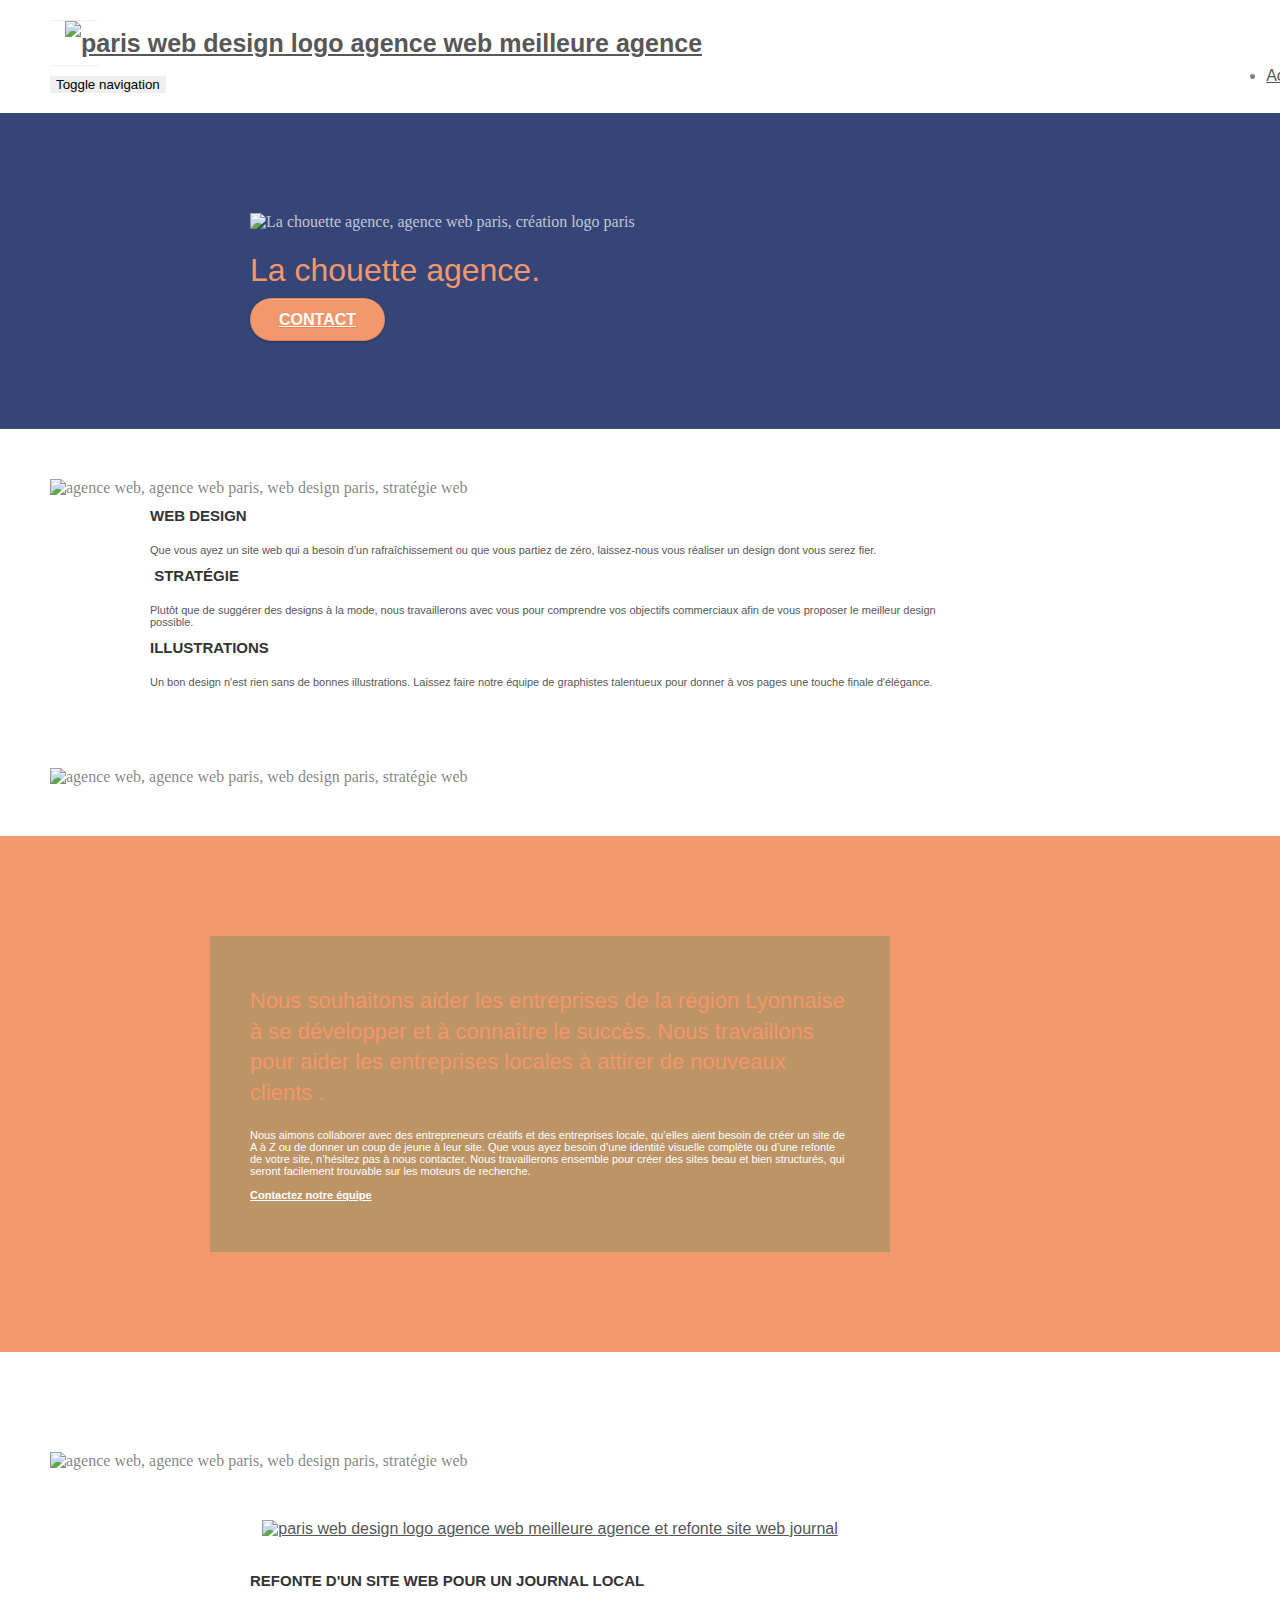
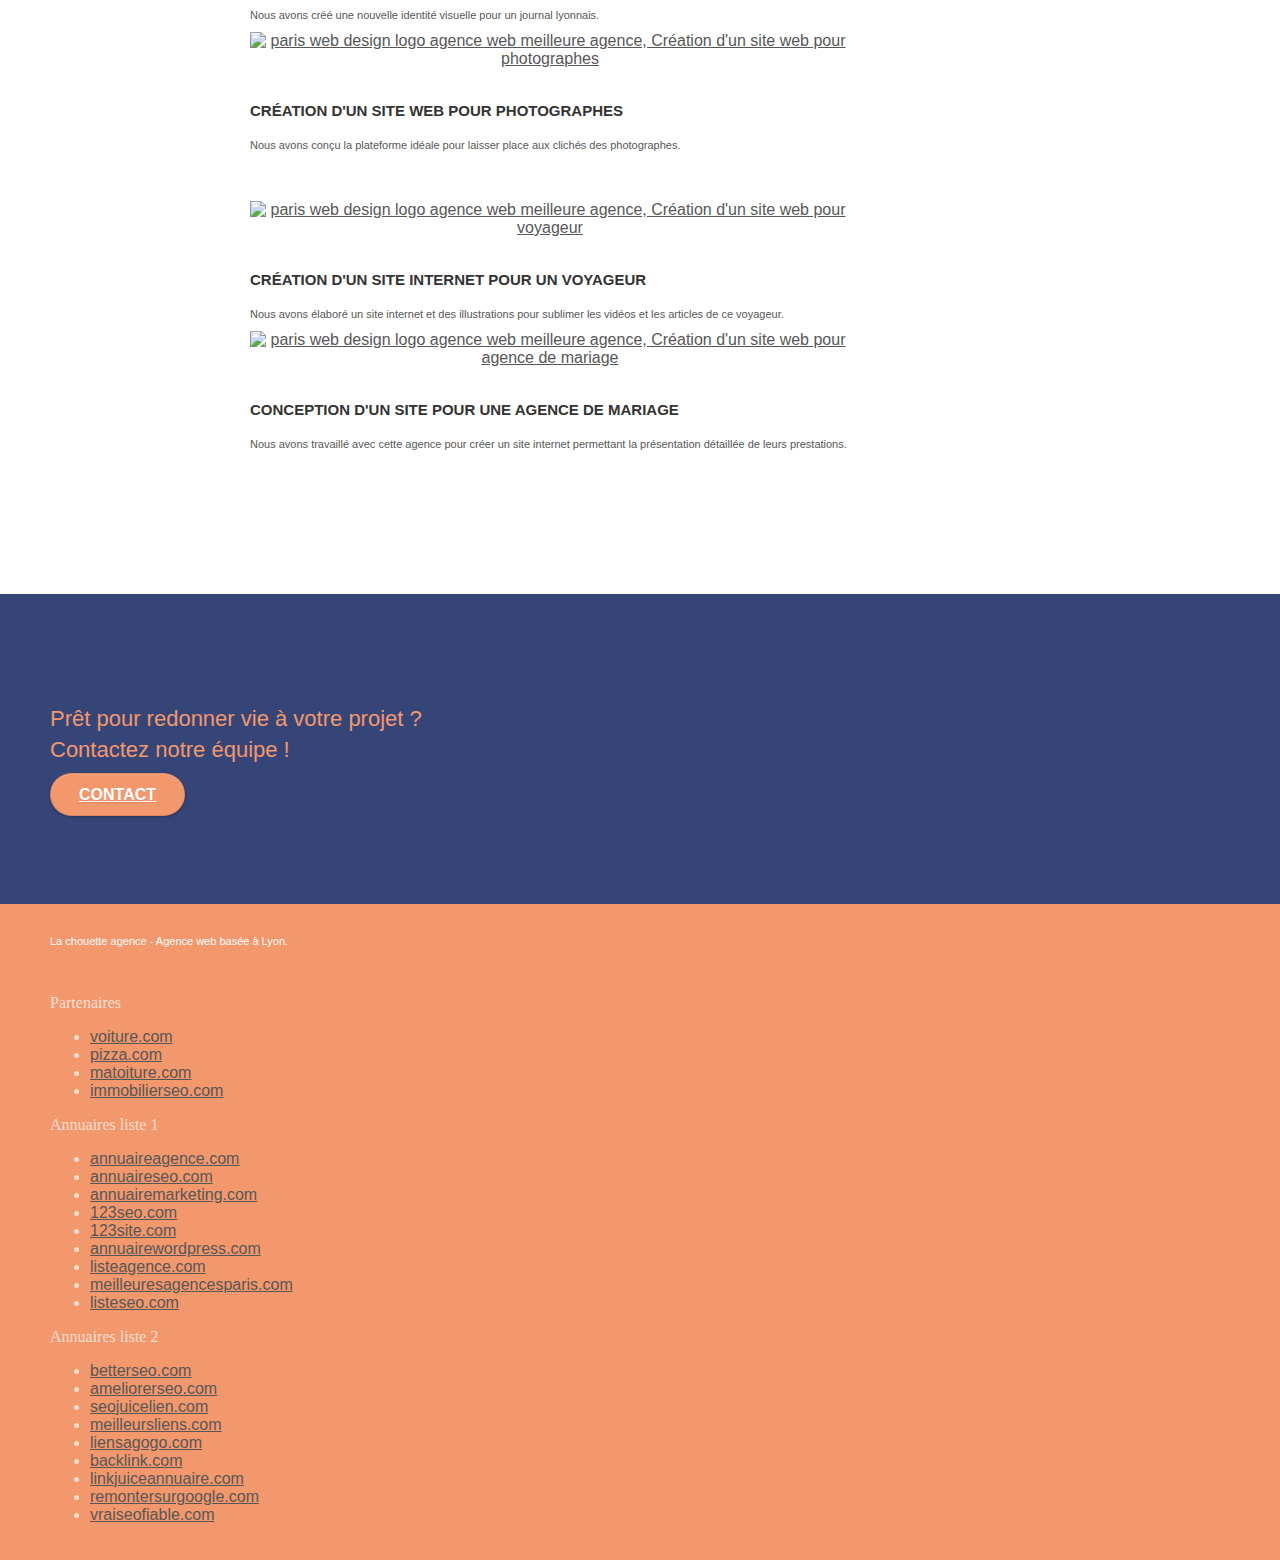
==== index.html @ f1c5db40 "Add files via upload" ====
<!doctype html>
<html lang="Default">
<head>
    <meta charset="utf-8">
    <meta name="keywords" content="seo, google, site web, site internet, agence design paris, agence design, agence design,agence design,agence design,agence design,agence design,agence design,agence design,agence design">
    <meta name="description" content="">
    <meta name="viewport" content="width=device-width, initial-scale=1.0, viewport-fit=cover">
    <link rel="shortcut icon" type="image/png" href="favicon.jpg">
    
	<link rel="stylesheet" type="text/css" href="./css/bootstrap.css">
	<link rel="stylesheet" type="text/css" href="style.css">
	<link rel="stylesheet" type="text/css" href="./css/font-awesome.css">
	<link rel="stylesheet" type="text/css" href="./css/et-line.css">
	
    
	<script src="./js/jquery-2.1.0.js"></script>
	<script src="./js/bootstrap.js"></script>
	<script src="./js/blocs.js"></script>
	<script src="./js/jquery.touchSwipe.js" defer></script>
	<script src="./js/gmaps.js"></script>

    <title>.</title>

    
<!-- Analytics -->
 
<!-- Analytics END -->
    
</head>
<body>
<!-- Principal conteneur -->
<div class="page-container">
    
<!-- bloc-0 -->
<div class="bloc bgc-white l-bloc " id="bloc-0">
	<div class="container bloc-sm">

		<nav class="navbar row">
			<div class="navbar-header">
				<div class="keywords" style="color:#cccccc;font-size:1px;">Agence web à paris, stratégie web, web design, illustrations, design de site web, site web, web, internet, site internet, site</div>
				<a class="navbar-brand" href="index.html"><img src="img/la-chouette-agence.png" alt="paris web design logo agence web meilleure agence" height="40" /></a>
				<div class="keywords" style="color:#cccccc;font-size:1px;">Agence web à paris, stratégie web, web design, illustrations, design de site web, site web, web, internet, site internet, site</div>
				<button id="nav-toggle" type="button" class="ui-navbar-toggle navbar-toggle" data-toggle="collapse" data-target=".navbar-1">
					<span class="sr-only">Toggle navigation</span><span class="icon-bar"></span><span class="icon-bar"></span><span class="icon-bar"></span>
				</button>
			</div>
			<div class="collapse navbar-collapse navbar-1 special-dropdown-nav">
				<ul class="site-navigation nav navbar-nav">
					<li>
						<a href="index.html">Accueil</a>
					</li>
					<li>
					</li>
					<li>
						<a href="page2.html">page2 &gt;</a>
					</li>
				</ul>
			</div>
		</nav>
	</div>
</div>
<!-- bloc-0 END -->

<!-- bloc-1-presentation -->
<div class="bloc bgc-dark-slate-blue bg-banniere d-bloc bg-t-edge bloc-bg-texture texture-paper b-parallax" id="bloc-1-hero">
	<div class="container bloc-lg">
		<div class="row tight-width-whitespace">
			<div class="col-sm-12">
				<img src="img/logo.png" class="center-block image-resize-mode" width="100" alt="La chouette agence, agence web paris, création logo paris" />
				<h1 class="text-center hero-bloc-text tc-white ">
					La chouette agence.
				</h1>
				<div class="text-center">
					<a href="page2.html" class="btn btn-lg btn-clean btn-rd cta-hero btn-atomic-tangerine" id="cta-hero">Contact</a>
				</div>
			</div>
		</div>
	</div>
</div>
<!-- bloc-1-presentation END -->

<!-- bloc-2-services -->
<div class="bloc bgc-white l-bloc" id="bloc-2-services">
	<div class="container bloc-md">
		<div class="row">
			<div class="col-sm-12 text-center">
				<img alt="agence web, agence web paris, web design paris, stratégie web" src="img/title.png" />
			</div>
		</div>
		<div class="row voffset-lg med-width-whitespace">
			<div class="col-sm-4">
				<div class="text-center">
					<span class="et-icon-browser sm-shadow icon-dark-slate-blue icons icon-lg"></span>
				</div>
				<h3 class="mg-md text-center">
					Web design
				</h3>
				<p class="text-center ">
					Que vous ayez un site web qui a besoin d&rsquo;un rafraîchissement ou que vous partiez de zéro, laissez-nous vous réaliser un design dont vous serez fier.
				</p>
			</div>
			<div class="col-sm-4">
				<div class="text-center">
					<span class="et-icon-presentation sm-shadow icon-dark-slate-blue icons icon-lg"></span>
				</div>
				<h3 class="mg-md text-center">
					&nbsp;Stratégie
				</h3>
				<p class="text-center ">
					Plutôt que de suggérer des designs à la mode, nous travaillerons avec vous pour comprendre vos objectifs commerciaux afin de vous proposer le meilleur design possible.<br>
				</p>
			</div>
			<div class="col-sm-4">
				<div class="text-center">
					<span class="et-icon-edit sm-shadow icon-dark-slate-blue icons icon-lg"></span>
				</div>
				<h3 class="mg-md text-center">
					Illustrations
				</h3>
				<p class="text-center ">
					Un bon design n'est rien sans de bonnes illustrations. Laissez faire notre équipe de graphistes talentueux pour donner à vos pages une touche finale d'élégance.
				</p>
			</div>
		</div>
		<div class="row voffset-lg voffset">
			<div class="col-xs-12 col-md-8 col-md-offset-2 text-center">
				<img alt="agence web, agence web paris, web design paris, stratégie web" src="img/citation.png" />

			</div>
		</div>
	</div>
</div>
<!-- bloc-2-services END -->

<!-- bloc-3-what-i-do -->
<div class="bloc tc-white bgc-atomic-tangerine bg-presentation d-bloc bloc-bg-texture texture-paper b-parallax" id="bloc-3-what-i-do">
	<div class="container bloc-lg">
		<div class="row tight-width-whitespace black-background">
			<div class="col-sm-12">
				<h2 class="mg-md text-center tc-white">
					Nous souhaitons aider les entreprises de la région Lyonnaise à se développer et à connaître le succès. Nous travaillons pour aider les entreprises locales à attirer de nouveaux clients .<br>
				</h2>
				<p class="text-center white">
					Nous aimons collaborer avec des entrepreneurs créatifs et des entreprises locale, qu’elles aient besoin de créer un site de A à Z ou de donner un coup de jeune à leur site. Que vous ayez besoin d’une identité visuelle complète ou d’une refonte de votre site, n’hésitez pas à nous contacter. Nous travaillerons ensemble pour créer des sites beau et bien structurés, qui seront facilement trouvable sur les moteurs de recherche. <br><br><a class="ltc-white bold-link" href="page2.html">Contactez notre équipe</a><br>
				</p>
			</div>
		</div>
	</div>
</div>
<!-- bloc-3-what-i-do END -->

<!-- bloc-4-portfolio -->
<div class="bloc bgc-white bg-lines-h2-bg bg-repeat l-bloc" id="bloc-4-portfolio">
	<div class="container bloc-lg">
		<div class="row">
			<div class="col-sm-12 text-center">
				<img alt="agence web, agence web paris, web design paris, stratégie web" src="img/title2.png" />
			</div>
		</div>
		<div class="row tight-width-whitespace portfolio-row">
			<div class="col-sm-6">
				<a href="#" data-lightbox="img/1.jpg" data-gallery-id="gallery-1" data-caption="Refonte d'un site web pour un journal local" data-frame="snapshot-lb"><img src="img/1.jpg" alt="paris web design logo agence web meilleure agence et refonte site web journal" class="img-responsive portfolio-thumb" /></a>
				<h3 class="mg-md text-center">
					Refonte d'un site web pour un journal local
				</h3>
				<p class="text-center">
					Nous avons créé une nouvelle identité visuelle pour un journal lyonnais.
				</p>
			</div>
			<div class="col-sm-6">
				<a href="#" data-lightbox="img/2.jpg" data-gallery-id="gallery-1" data-caption="Création d'un site web pour photographes" data-frame="snapshot-lb"><img src="img/2.jpg" class="img-responsive portfolio-thumb" alt="paris web design logo agence web meilleure agence, Création d'un site web pour photographes" /></a>
				<h3 class="mg-md text-center">
					Création d'un site web pour photographes
				</h3>
				<p class="text-center">
					Nous avons conçu la plateforme idéale pour laisser place aux clichés des photographes.
				</p>
			</div>
		</div>
		<div class="row tight-width-whitespace portfolio-row">
			<div class="col-sm-6">
				<a href="#" data-lightbox="img/3.bmp" data-gallery-id="gallery-1" data-caption="Création d'un site internet pour un voyageur" data-frame="snapshot-lb"><img src="img/3.bmp" class="img-responsive portfolio-thumb" alt="paris web design logo agence web meilleure agence, Création d'un site web pour voyageur"/></a>
				<h3 class="mg-md text-center">
					Création d'un site internet pour un voyageur
				</h3>
				<p class="text-center">
					Nous avons élaboré un site internet et des illustrations pour sublimer les vidéos et les articles de ce voyageur.
				</p>
			</div>
			<div class="col-sm-6">
				<a href="#" data-lightbox="img/4.bmp" data-gallery-id="gallery-1" data-caption="Conception d'un site pour une agence de mariage" data-frame="snapshot-lb"><img src="img/4.bmp" class="img-responsive portfolio-thumb" alt="paris web design logo agence web meilleure agence, Création d'un site web pour agence de mariage" /></a>
				<h3 class="mg-md text-center">
					Conception d'un site pour une agence de mariage
				</h3>
				<p class="text-center">
					Nous avons travaillé avec cette agence pour créer un site internet permettant la présentation détaillée de leurs prestations.
				</p>
			</div>
		</div>
	</div>
</div>
<!-- bloc-4-portfolio END -->

<!-- bloc-5-cta -->
<div class="bloc bgc-dark-slate-blue bg-banniere d-bloc bloc-bg-texture texture-paper" id="bloc-5-cta">
	<div class="container bloc-lg">
		<div class="row">
			<h2 class="mg-md text-center tc-white">
				Prêt pour redonner vie à votre projet ?<br>Contactez notre équipe !
			</h2>
			<div class="col-sm-12 text-center">
				<a href="page2.html" class="btn btn-atomic-tangerine btn-clean btn-rd btn-lg cta-hero">Contact</a>
			</div>
		</div>
	</div>
</div>
<!-- bloc-5-cta END -->

<!-- Footer - bloc-8 -->
<div class="bloc bgc-atomic-tangerine d-bloc" id="bloc-8">
	<div class="container bloc-sm">
		<div class="row">
			<div class="col-sm-12">
				<p class="text-center white">
					La chouette agence - Agence web basée à Lyon.<br>
				</p>
				<div class="row row-no-gutters social">
					<div class="col-sm-3">
						<div class="text-center">
							<a class="social" href="index.html"><span class="fa fa-twitter icon-md"></span></a>
						</div>
					</div>
					<div class="col-sm-3">
						<div class="text-center">
							<a class="social" href="index.html"><span class="fa fa-facebook icon-md"></span></a>
						</div>
					</div>
					<div class="col-sm-3">
						<div class="text-center">
							<a class="social" href="index.html"><span class="fa fa-dribbble icon-md"></span></a>
						</div>
					</div>
					<div class="col-sm-3">
						<div class="text-center">
							<a class="social" href="index.html"><span class="fa fa-instagram icon-md"></span></a>
						</div>
					</div>
					<div class="keywords" style="color:#F3976C;">Agence web à paris, stratégie web, web design, illustrations, design de site web, site web, web, internet, site internet, site</div>
				</div>
				<div class="row">
					<div class="col-sm-4">
						Partenaires
							<ul>
								<li><a href="voiture.com">voiture.com</a></li>
								<li><a href="pizza.com">pizza.com</a></li>
								<li><a href="matoiture.com">matoiture.com</a></li>
								<li><a href="immobilierseo.com">immobilierseo.com</a></li>
							</ul>		
					</div>
					<div class="col-sm-4">
						Annuaires liste 1
						<ul>
							<li><a href="annuaireagence.com">annuaireagence.com</a></li>
							<li><a href="annuaireseo.com">annuaireseo.com</a></li>
							<li><a href="annuairemarketing.com">annuairemarketing.com</a></li>
							<li><a href="123seoture.com">123seo.com</a></li>
							<li><a href="123site.com">123site.com</a></li>
							<li><a href="annuairewordpress.com">annuairewordpress.com</a></li>
							<li><a href="listeagence.com">listeagence.com</a></li>
							<li><a href="meilleuresagencesparis.com">meilleuresagencesparis.com</a></li>
							<li><a href="listeseo.com">listeseo.com</a></li>
						</ul>
					</div>
					<div class="col-sm-4">
						Annuaires liste 2
						<ul>
							<li><a href="betterseo.com">betterseo.com</a></li>
							<li><a href="ameliorerseo.com">ameliorerseo.com</a></li>
							<li><a href="seojuicelien.com">seojuicelien.com</a></li>
							<li><a href="meilleursliens.com">meilleursliens.com</a></li>
							<li><a href="liensagogo.com">liensagogo.com</a></li>
							<li><a href="backlink.com">backlink.com</a></li>
							<li><a href="linkjuiceannuaire.com">linkjuiceannuaire.com</a></li>
							<li><a href="remontersurgoogle.com">remontersurgoogle.com</a></li>
							<li><a href="vraiseofiable.com">vraiseofiable.com</a></li>
						</ul>
					</div>
				</div>
			</div>
		</div>
	</div>
</div>
<!-- Footer - bloc-8 END -->

</div>
<!-- Principal conteneur END -->
    

</body>
</html>
---- style.css ----
body {
    margin: 0;
    padding: 0;
    background: #FFF;
    overflow-x: hidden;
    -webkit-font-smoothing: antialiased;
    -moz-osx-font-smoothing: grayscale;
}

a,
button {
    transition: all .3s ease-in-out;
    outline: none!important;
}

a:hover {
    text-decoration: none;
    cursor: pointer;
}

#page-loading-blocs-notifaction {
    position: fixed;
    top: 0;
    bottom: 0;
    width: 100%;
    z-index: 100000;
    background: #FFFFFF url("img/pageload-spinner.gif") no-repeat center center;
}

.bloc {
    width: 100%;
    clear: both;
    background: 50% 50% no-repeat;
    padding: 0 50px;
    -webkit-background-size: cover;
    -moz-background-size: cover;
    -o-background-size: cover;
    background-size: cover;
    position: relative;
}

.bloc .container {
    padding-left: 0;
    padding-right: 0;
}

.bloc-lg {
    padding: 100px 50px;
}

.bloc-md {
    padding: 50px;
}

.bloc-sm {
    padding: 20px 50px;
}

.bg-center,
.bg-l-edge,
.bg-r-edge,
.bg-t-edge,
.bg-b-edge,
.bg-tl-edge,
.bg-bl-edge,
.bg-tr-edge,
.bg-br-edge,
.bg-repeat {
    -webkit-background-size: auto!important;
    -moz-background-size: auto!important;
    -o-background-size: auto!important;
    background-size: auto!important;
}

.bg-repeat {
    background: repeat;
}

.bg-t-edge {
    background: top no-repeat;
}

.bloc-bg-texture::before {
    content: "";
    background-size: 2px 2px;
    position: absolute;
    top: 0;
    bottom: 0;
    left: 0;
    right: 0;
}

.texture-paper::before {
    background: url("img/texture-paper.png");
    background-size: 280px 280px;
}

.b-parallax {
    background-attachment: fixed;
}

.d-bloc {
    color: rgba(255, 255, 255, .7);
}

.d-bloc button:hover {
    color: rgba(255, 255, 255, .9);
}

.d-bloc .icon-round,
.d-bloc .icon-square,
.d-bloc .icon-rounded,
.d-bloc .icon-semi-rounded-a,
.d-bloc .icon-semi-rounded-b {
    border-color: rgba(255, 255, 255, .9);
}

.d-bloc .divider-h span {
    border-color: rgba(255, 255, 255, .2);
}

.d-bloc .a-btn,
.d-bloc .navbar a,
.d-bloc .navbar-brand,
.d-bloc a .icon-sm,
.d-bloc a .icon-md,
.d-bloc a .icon-lg,
.d-bloc a .icon-xl,
.d-bloc h1 a,
.d-bloc h2 a,
.d-bloc h3 a,
.d-bloc h4 a,
.d-bloc h5 a,
.d-bloc h6 a,
.d-bloc p a {
    color: rgba(255, 255, 255, .6);
}

.d-bloc .a-btn:hover,
.d-bloc .navbar a:hover,
.d-bloc .navbar-brand:hover,
.d-bloc a:hover .icon-sm,
.d-bloc a:hover .icon-md,
.d-bloc a:hover .icon-lg,
.d-bloc a:hover .icon-xl,
.d-bloc h1 a:hover,
.d-bloc h2 a:hover,
.d-bloc h3 a:hover,
.d-bloc h4 a:hover,
.d-bloc h5 a:hover,
.d-bloc h6 a:hover,
.d-bloc p a:hover {
    color: rgba(255, 255, 255, 1);
}

.d-bloc .navbar-toggle .icon-bar {
    background: rgba(255, 255, 255, 1);
}

.d-bloc .btn-wire,
.d-bloc .btn-wire:hover {
    color: rgba(255, 255, 255, 1);
    border-color: rgba(255, 255, 255, 1);
}

.d-bloc .panel {
    color: rgba(0, 0, 0, .5);
}

.d-bloc .panel button:hover {
    color: rgba(0, 0, 0, .7);
}

.d-bloc .panel icon {
    border-color: rgba(0, 0, 0, .7);
}

.d-bloc .panel .divider-h span {
    border-color: rgba(0, 0, 0, .1);
}

.d-bloc .panel .a-btn {
    color: rgba(0, 0, 0, .6);
}

.d-bloc .panel .a-btn:hover {
    color: rgba(0, 0, 0, 1);
}

.d-bloc .panel .btn-wire,
.d-bloc .panel .btn-wire:hover {
    color: rgba(0, 0, 0, .7);
    border-color: rgba(0, 0, 0, .3);
}

.d-bloc .panel,
.l-bloc {
    color: rgba(0, 0, 0, .5);
}

.d-bloc .panel button:hover,
.l-bloc button:hover {
    color: rgba(0, 0, 0, .7);
}

.l-bloc .icon-round,
.l-bloc .icon-square,
.l-bloc .icon-rounded,
.l-bloc .icon-semi-rounded-a,
.l-bloc .icon-semi-rounded-b {
    border-color: rgba(0, 0, 0, .7);
}

.d-bloc .panel .divider-h span,
.l-bloc .divider-h span {
    border-color: rgba(0, 0, 0, .1);
}

.d-bloc .panel .a-btn,
.l-bloc .a-btn,
.l-bloc .navbar a,
.l-bloc .navbar-brand,
.l-bloc a .icon-sm,
.l-bloc a .icon-md,
.l-bloc a .icon-lg,
.l-bloc a .icon-xl,
.l-bloc h1 a,
.l-bloc h2 a,
.l-bloc h3 a,
.l-bloc h4 a,
.l-bloc h5 a,
.l-bloc h6 a,
.l-bloc p a {
    color: rgba(0, 0, 0, .6);
}

.d-bloc .panel .a-btn:hover,
.l-bloc .a-btn:hover,
.l-bloc .navbar a:hover,
.l-bloc .navbar-brand:hover,
.l-bloc a:hover .icon-sm,
.l-bloc a:hover .icon-md,
.l-bloc a:hover .icon-lg,
.l-bloc a:hover .icon-xl,
.l-bloc h1 a:hover,
.l-bloc h2 a:hover,
.l-bloc h3 a:hover,
.l-bloc h4 a:hover,
.l-bloc h5 a:hover,
.l-bloc h6 a:hover,
.l-bloc p a:hover {
    color: rgba(0, 0, 0, 1);
}

.l-bloc .navbar-toggle .icon-bar {
    color: rgba(0, 0, 0, .6);
}

.d-bloc .panel .btn-wire,
.d-bloc .panel .btn-wire:hover,
.l-bloc .btn-wire,
.l-bloc .btn-wire:hover {
    color: rgba(0, 0, 0, .7);
    border-color: rgba(0, 0, 0, .3);
}

.voffset {
    margin-top: 30px;
}

.voffset-lg {
    margin-top: 80px;
}

.row-no-gutters {
    margin-right: 0;
    margin-left: 0;
}

.row.row-no-gutters > [class^="col-"],
.row.row-no-gutters > [class*=" col-"] {
    padding-right: 0;
    padding-left: 0;
}

#bloc-1-hero h1 {
    font-size: 32px;
}

.navbar {
    margin-bottom: 0;
    z-index: 1;
}

.navbar-brand {
    height: auto;
    padding: 3px 15px;
    font-size: 25px;
    font-weight: normal;
    font-weight: 600;
    line-height: 44px;
}

.navbar-brand img {
    max-height: 200px;
    margin: 0 5px 0 0;
    display: inline;
}

.navbar-brand img[src$=svg] {
    min-width: 100px;
}

.nav-center .navbar-brand img {
    margin: 0;
}

.navbar .nav {
    padding-top: 2px;
    margin-right: -16px;
    float: right;
    z-index: 1;
}

.nav > li {
    float: left;
    margin-top: 4px;
    font-size: 16px;
}

.navbar-nav .open .dropdown-menu > li > a {
    text-align: inherit;
}

.nav > li a:hover,
.nav > li a:focus {
    background: transparent;
}

.navbar-toggle {
    margin: 10px 10px 0 0;
    border: 0px;
}

.navbar-toggle:hover {
    background: transparent!important;
}

.navbar-toggle .icon-bar {
    background-color: rgba(0, 0, 0, .5);
    width: 26px;
}

.nav-invert .navbar .nav {
    float: left;
}

.nav-invert .navbar-header,
.nav-invert .navbar-brand {
    float: right;
    position: relative;
    z-index: 2;
}

@media (min-width: 768px) {
    .site-navigation {
        position: absolute;
        top: 50%;
        right: 20px;
        transform: translate(0, -50%);
        -webkit-transform: translateY(-50%);
    }
    .nav > li .dropdown-menu a,
    .nav > li .dropdown-menu a:hover {
        color: #484848;
    }
    .nav-invert .site-navigation {
        left: 0;
        right: 0;
    }
    .nav-center {
        text-align: center;
    }
    .nav-center .navbar-header {
        width: 100%;
    }
    .nav-center .navbar-header,
    .nav-center .navbar-brand,
    .nav-center .nav > li {
        float: none;
        display: inline-block;
    }
    .nav-center .site-navigation {
        position: relative;
        width: 100%;
        right: 0;
        margin-right: 0px;
        margin-top: 20px;
    }
    .nav-center.mini-nav .navbar-toggle {
        float: none;
        margin: 10px auto 0;
    }
}

.nav > li > .dropdown a {
    background: none!important;
    display: block;
    padding: 14px 15px;
}

nav .caret {
    margin: 0 5px;
}

.dropdown-menu .dropdown-menu {
    top: -8px;
    left: 100%;
}

.dropdown-menu .dropmenu-flow-right {
    top: 100%;
    left: 0;
    margin-left: -1px;
    border-top-left-radius: 0;
    border-top-right-radius: 0;
}

.dropdown-menu .dropdown span {
    border: 4px solid black;
    border-top-color: transparent;
    border-right-color: transparent;
    border-bottom-color: transparent;
    margin: 6px -5px 0 0!important;
    float: right;
}

.mg-md {
    margin-top: 10px;
    margin-bottom: 20px;
}

.mg-lg {
    margin-top: 10px;
    margin-bottom: 40px;
}

.btn {
    margin: 0 5px 5px 0;
}

.btn.pull-right {
    margin: 0 0 5px 5px;
}

.btn-d,
.btn-d:hover,
.btn-d:focus {
    color: #FFF;
    background: rgba(0, 0, 0, .3);
}

button {
    outline: none!important;
}

.btn-rd {
    border-radius: 40px;
}

.btn-clean {
    border: 1px solid rgba(0, 0, 0, .08);
    border-bottom-color: rgba(0, 0, 0, .1);
    text-shadow: 0 1px 0 rgba(0, 0, 1, .1);
    box-shadow: 0 1px 3px rgba(0, 0, 1, .25), inset 0 1px 0 0 rgba(255, 255, 255, .15);
}

.icon-md {
    font-size: 30px!important;
}

.icon-lg {
    font-size: 60px!important;
}

.sm-shadow {
    text-shadow: 0 1px 2px rgba(0, 0, 0, .3);
}

.panel-sq,
.panel-sq .panel-heading,
.panel-sq .panel-footer {
    border-radius: 0;
}

.panel-rd {
    border-radius: 30px;
}

.panel-rd .panel-heading {
    border-radius: 29px 29px 0 0;
}

.panel-rd .panel-footer {
    border-radius: 0 0 29px 29px;
}

.form-control {
    border-color: rgba(0, 0, 0, .1);
    box-shadow: none;
}

.scrollToTop {
    width: 40px;
    height: 40px;
    position: fixed;
    bottom: 20px;
    right: 20px;
    opacity: 0;
    z-index: 500;
    transition: all .3s ease-in-out;
}

.scrollToTop span {
    margin-top: 6px;
}

.showScrollTop {
    font-size: 14px;
    opacity: 1;
}

a[data-lightbox] {
    position: relative;
    display: block;
    text-align: center;
}

a[data-lightbox]:hover::before {
    content: "+";
    font-family: "HelveticaNeue-Light", "Helvetica Neue Light", "Helvetica Neue", Helvetica, Arial;
    font-size: 32px;
    width: 50px;
    height: 50px;
    margin-left: -25px;
    border-radius: 50%;
    background: rgba(0, 0, 0, .6);
    color: #FFF;
    font-weight: 100;
    z-index: 1;
    position: absolute;
    top: 50%;
    transform: translateY(-50%);
    -webkit-transform: translateY(-50%);
}

a[data-lightbox]:hover img {
    opacity: 0.6;
    -webkit-animation-fill-mode: none;
    animation-fill-mode: none;
}

#lightbox-modal {
    display: flex;
    align-items: center;
}

#lightbox-modal .modal-dialog {
    width: 90%;
    max-width: 900px;
    margin: 0 auto 0;
}

#lightbox-modal .modal-dialog img {
    max-height: 90vh;
    margin: 0 auto;
}

.lightbox-caption {
    padding: 20px;
    color: #FFF;
    background: rgba(0, 0, 0, .5);
    position: absolute;
    left: 15px;
    right: 15px;
    bottom: 5px;
}

.close-lightbox {
    color: #FFF;
    font-size: 30px;
    position: absolute;
    top: 20px;
    right: 20px;
    z-index: 20;
    background: rgba(0, 0, 0, .5);
    border: none;
    line-height: 30px;
    padding: 0 9px 5px;
    opacity: 0.3;
}

.close-lightbox:hover,
.next-lightbox:hover,
.prev-lightbox:hover {
    opacity: 1.0;
    color: #FFF;
}

.next-lightbox,
.prev-lightbox {
    font-size: 20px;
    color: rgba(255, 255, 255, .9);
    background: rgba(0, 0, 0, .5);
    transition: all .2s ease-in-out;
    position: absolute;
    top: 45%;
    z-index: 1;
    opacity: 0.4;
}

.next-lightbox {
    padding: 6px 8px 1px 13px;
    right: 25px;
}

.prev-lightbox {
    padding: 6px 13px 1px 10px;
    left: 25px;
}

.snapshot-lb .modal-body {
    padding-bottom: 45px;
}

.snapshot-lb .lightbox-caption {
    padding: 0;
    color: rgba(0, 0, 0, .5);
    background: none;
}

h1,
h2,
h3,
h4,
h5,
h6,
p,
label,
.btn,
a {
    font-family: "helvetica";
    font-weight: 400;
    color: #575757!important;
}

.container {
    max-width: 1000px;
}

.hero-bloc-text {
    font-size: 38px;
}

.hero-bloc-text-sub {
    font-size: 36px;
}

.statement-bloc-text {
    line-height: 26px;
    font-style: italic;
    font-size: 20px;
    text-align: center;
    font-weight: lighter;
    max-width: 520px;
    margin: auto auto auto auto;
}

p {
    font-size: 11px;
}

.tight-width-whitespace {
    max-width: 600px;
    margin: auto auto auto auto;
}

.h1 {
    font-size: 20px;
    font-family: "Open Sans";
}

.cta-hero {
    margin-top: 22px;
    color: #FFFFFF!important;
    text-transform: uppercase;
    padding: 12px 28px 12px 28px;
    font-size: 16px;
    font-weight: 700;
}

.social {
    max-width: 400px;
    margin: auto auto auto auto;
}

h2 {
    font-size: 22px;
    line-height: 1.4em;
}

h3 {
    font-size: 15px;
    text-transform: uppercase;
    font-weight: 700;
    color: #333333!important;
}

.med-width-whitespace {
    max-width: 800px;
    margin: auto auto auto auto;
    box-shadow: 0px 0px 0px #000000;
}

h1 {
    color: #333333!important;
}

h4 {
    color: #333333!important;
}

.icons {
    margin-bottom: 14px;
    margin-top: 24px;
}

.white {
    color: #FFFFFF!important;
}

.portfolio-thumb {
    margin-bottom: 24px;
}

.portfolio-row {
    margin-bottom: 44px;
    margin-top: 50px;
}

.avatar {
    box-shadow: 0px 4px 9px rgba(0, 0, 0, 0.3);
}

.black-background {
    background-color: rgba(165, 147, 99, 0.7);
    padding: 40px 40px 40px 40px;
}

.bold-link {
    font-weight: 900;
    text-decoration: underline!important;
}

.bgc-white {
    background-color: #FFFFFF;
}

.bgc-dark-slate-blue {
    background-color: #364577;
}

.bgc-atomic-tangerine {
    background-color: #F3976C;
}

.tc-white {
    color: #F3976C!important;
}

.btn-atomic-tangerine {
    background: #F3976C;
    color: #FFFFFF!important;
}

.btn-atomic-tangerine:hover {
    background: #c27956!important;
    color: #FFFFFF!important;
}

.ltc-white {
    color: #FFFFFF!important;
}

.ltc-white:hover {
    color: #cccccc!important;
}

.ltc-atomic-tangerine {
    color: #F3976C!important;
}

.ltc-atomic-tangerine:hover {
    color: #c27956!important;
}

.icon-dark-slate-blue {
    color: #364577!important;
    border-color: #364577!important;
}

.bg-dots-bg {
    background-image: url("img/dots-bg.png");
}

.bg-lines-h2-bg {
    background-image: url("img/lines-h2-bg.png");
}

.bg-banniere {
    background-image: url("img/la-chouette-agence-banniere.jpg");
}

.bg-presentation {
    background-image: url("img/image-de-presentation.bmp");
}

@media (max-width: 1024px) {
    .bloc {
        padding-left: 20px;
        padding-right: 20px;
    }
    .bloc.full-width-bloc,
    .bloc-tile-2.full-width-bloc .container,
    .bloc-tile-3.full-width-bloc .container,
    .bloc-tile-4.full-width-bloc .container {
        padding-left: 0;
        padding-right: 0;
    }
}

@media (max-width: 992px) and (min-width: 768px) {
    .navbar .nav {
        max-width: 80%
    }
    .nav-center.navbar .nav {
        max-width: 100%
    }
}

@media only screen and (min-device-width: 768px) and (max-device-width: 1024px) and (orientation: landscape) {
    .b-parallax {
        background-attachment: scroll;
    }
}

@media only screen and (min-device-width: 1024px) and (max-device-width: 1366px) and (-webkit-min-device-pixel-ratio: 1.5) {
    .b-parallax {
        background-attachment: scroll;
    }
}

@media (max-width: 991px) {
    .container {
        width: 100%;
    }
    .b-parallax {
        background-attachment: scroll;
    }
    .page-container,
    #hero-bloc {
        overflow-x: hidden;
        position: relative;
    }
    .bloc {
        padding-left: constant(safe-area-inset-left);
        padding-right: constant(safe-area-inset-right);
    }
    .bloc-group,
    .bloc-group .bloc {
        display: block;
        width: 100%;
    }
    .bloc-fill-screen .fill-bloc-top-edge,
    .bloc-fill-screen .fill-bloc-bottom-edge {
        padding: 0 20px;
        padding-left: constant(safe-area-inset-left);
        padding-right: constant(safe-area-inset-right);
    }
}

@media (max-width: 767px) {
    .page-container {
        overflow-x: hidden;
        position: relative;
    }
    h1,
    h2,
    h3,
    h4,
    h5,
    h6,
    p,
    #disqus_thread {
        padding-left: 10px!important;
        padding-right: 10px!important;
    }
    .b-parallax {
        background-attachment: scroll;
    }
    .navbar .nav {
        padding-top: 0;
        border-top: 1px solid rgba(0, 0, 0, .2);
        float: none!important;
    }
    .navbar.row {
        margin-left: 0;
        margin-right: 0;
    }
    .site-navigation {
        position: inherit;
        transform: none;
        -webkit-transform: none;
        -ms-transform: none;
    }
    .nav > li {
        margin-top: 0;
        border-bottom: 1px solid rgba(0, 0, 0, .1);
        background: rgba(0, 0, 0, .05);
        text-align: left;
        padding-left: 15px;
        width: 100%;
    }
    .nav > li:hover {
        background: rgba(0, 0, 0, .08);
    }
    .dropdown .dropdown a .caret {
        float: none;
        margin: 5px 0 0 10px!important;
        border: 4px solid black;
        border-bottom-color: transparent;
        border-right-color: transparent;
        border-left-color: transparent;
    }
    #hero-bloc .navbar .nav {
        background: rgba(0, 0, 0, .8);
    }
    #hero-bloc .navbar .nav a {
        color: rgba(255, 255, 255, .6);
    }
    .hero {
        padding: 50px 0;
    }
    .hero-nav {
        left: -1px;
        right: -1px;
    }
    .navbar-collapse {
        padding: 0;
        overflow-x: hidden;
        -webkit-box-shadow: none;
        box-shadow: none;
    }
    .navbar-brand img {
        max-height: 40px;
        width: auto;
    }
    .nav-invert .navbar-header {
        float: none;
        width: 100%;
    }
    .nav-invert .navbar-toggle {
        float: left;
        margin-left: 10px;
    }
    .bloc {
        padding-left: 0;
        padding-right: 0;
    }
    .bloc-xxl,
    .bloc-xl,
    .bloc-lg {
        padding: 40px 0;
    }
    .bloc-sm,
    .bloc-md {
        padding-left: 0;
        padding-right: 0;
    }
    .bloc-tile-2 .container,
    .bloc-tile-3 .container,
    .bloc-tile-4 .container,
    .bloc-fill-screen .fill-bloc-top-edge,
    .bloc-fill-screen .fill-bloc-bottom-edge {
        padding-left: 0;
        padding-right: 0;
    }
    .a-block {
        padding: 0 10px;
    }
    .btn-dwn {
        display: none;
    }
    .voffset {
        margin-top: 5px;
    }
    .voffset-md {
        margin-top: 20px;
    }
    .voffset-lg {
        margin-top: 30px;
    }
    form {
        padding: 5px;
    }
    .close-lightbox {
        display: inline-block;
    }
    .blocsapp-device-iphone5 {
        background-size: 216px 425px;
        padding-top: 60px;
        width: 216px;
        height: 425px;
    }
    .blocsapp-device-iphone5 img {
        width: 180px;
        height: 320px;
    }
}

@media (max-width: 400px) {
    .bloc {
        padding-left: 0;
        padding-right: 0;
    }
}

@media (max-width: 767px) {
    .bloc-mob-center-text {
        text-align: center;
    }
}
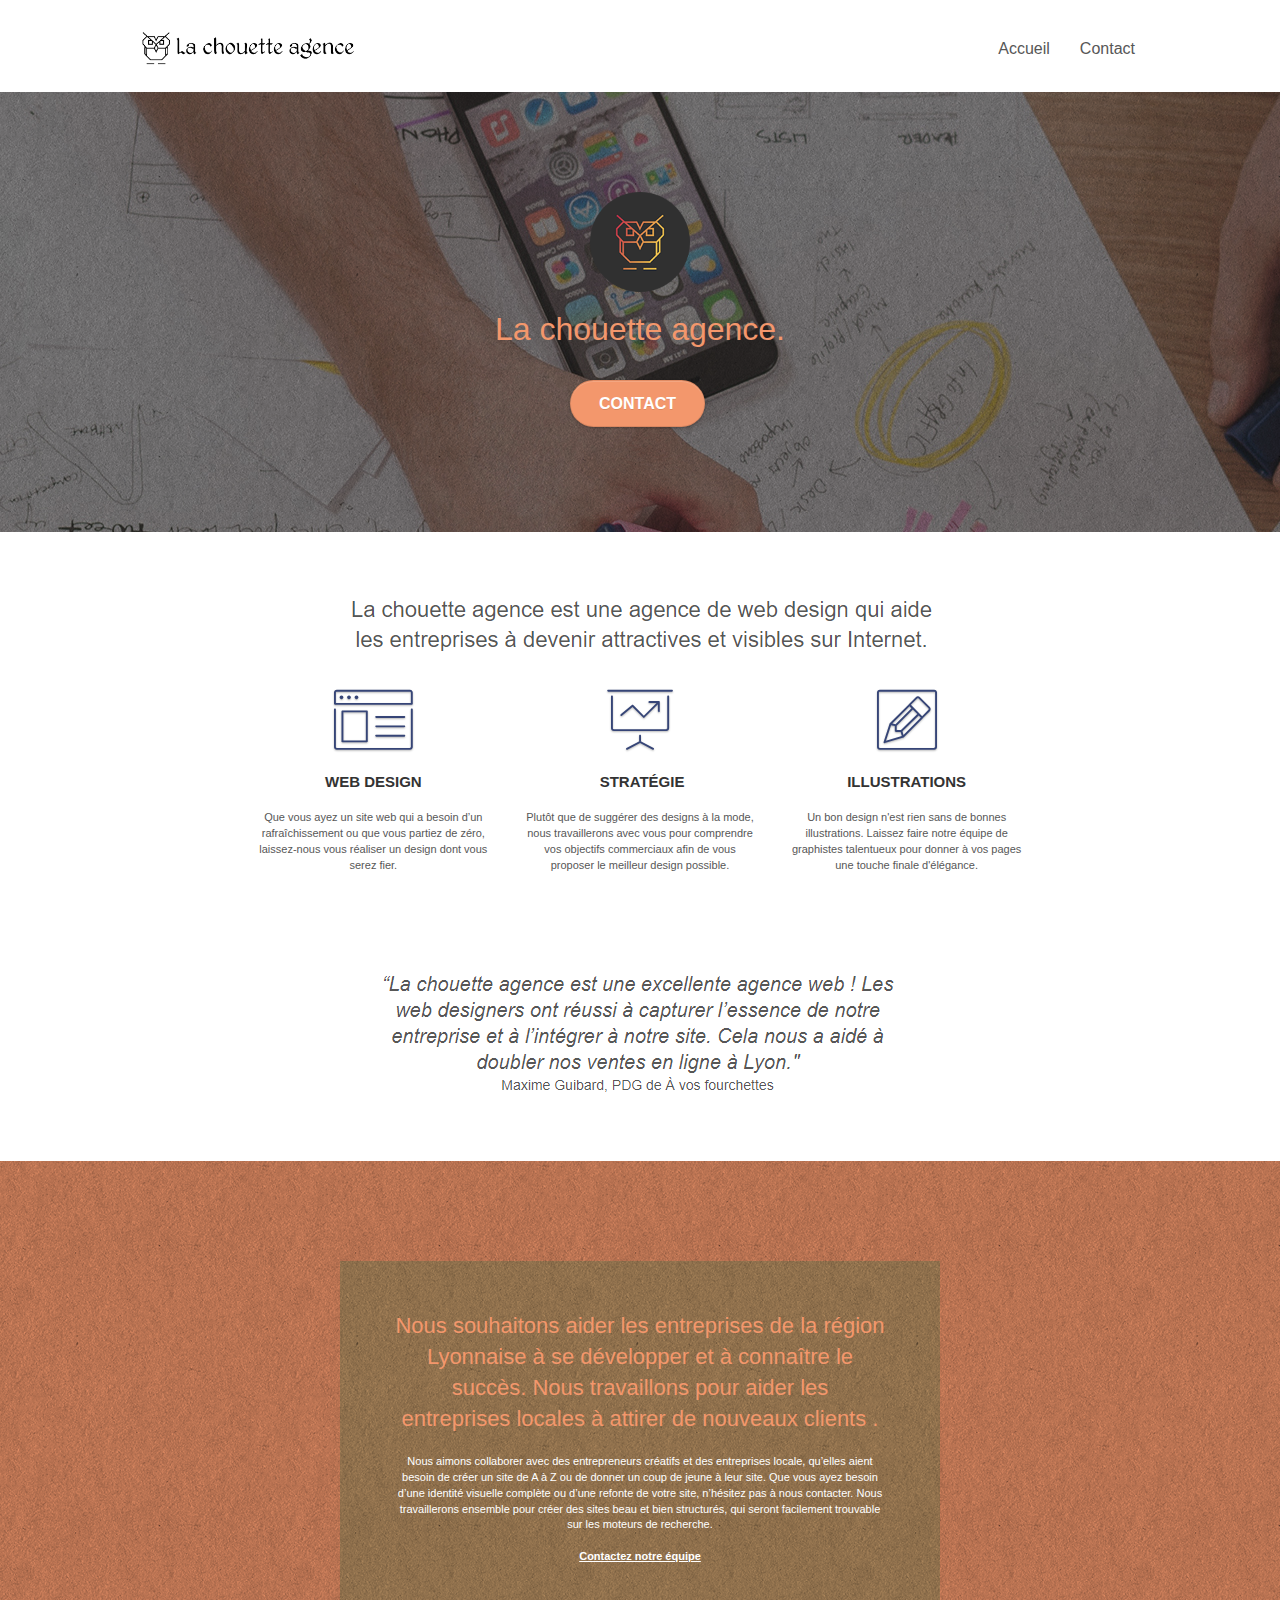
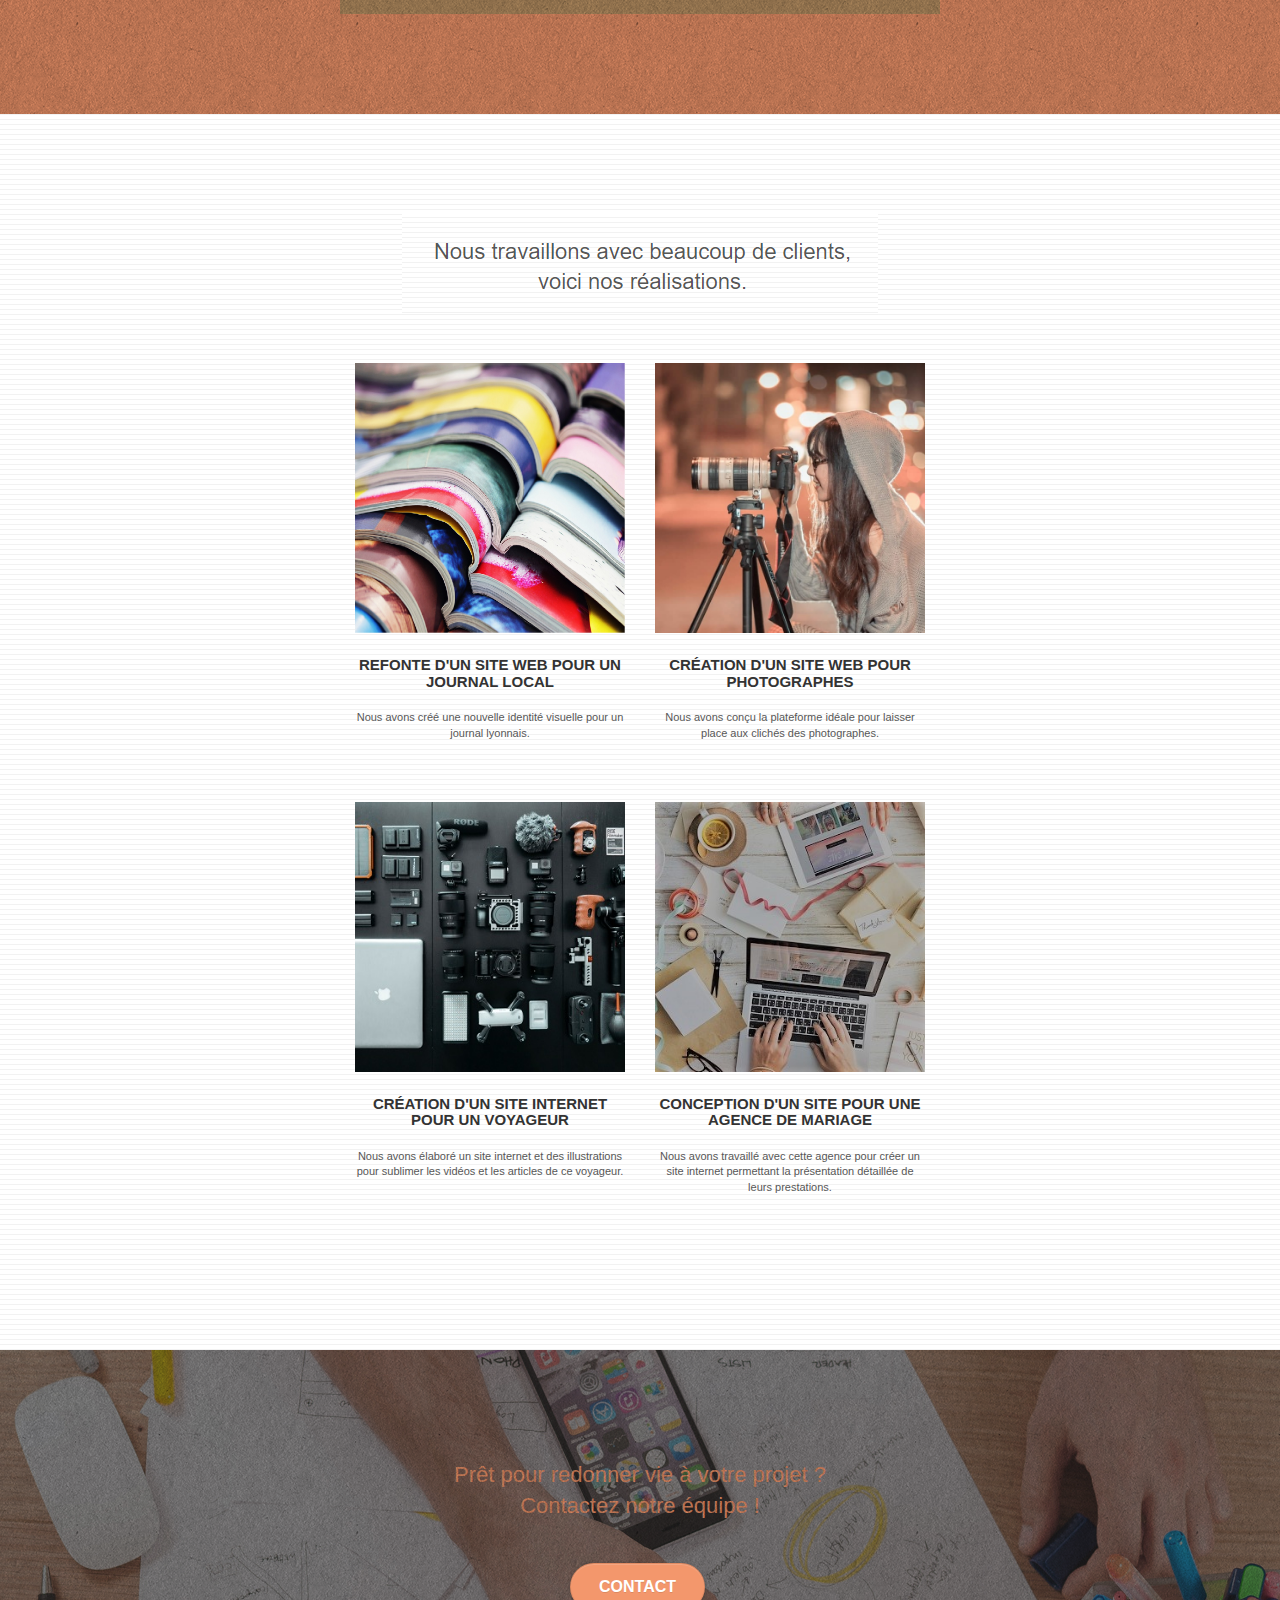
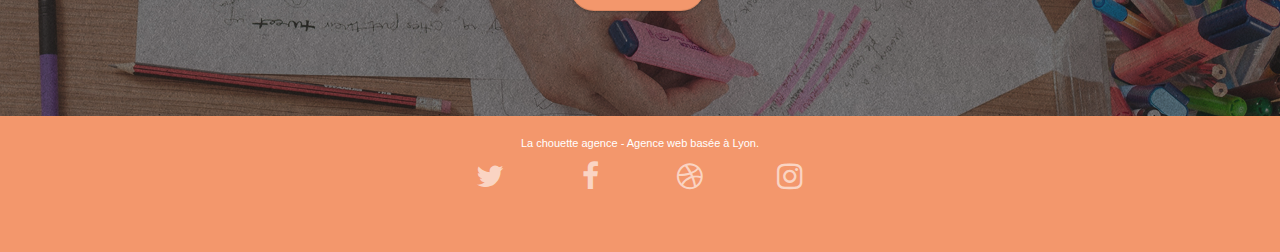
==== commit 80067ee8: "Update index.html" ====
--- a/index.html
+++ b/index.html
@@ -1,5 +1,5 @@
 <!doctype html>
-<html lang="Default">
+<html lang="fr">
 <head>
     <meta charset="utf-8">
     <meta name="keywords" content="seo, google, site web, site internet, agence design paris, agence design, agence design,agence design,agence design,agence design,agence design,agence design,agence design,agence design">
@@ -19,7 +19,7 @@
 	<script src="./js/jquery.touchSwipe.js" defer></script>
 	<script src="./js/gmaps.js"></script>
 
-    <title>.</title>
+    <title>La Chouette Agence</title>
 
     
 <!-- Analytics -->
@@ -37,9 +37,9 @@
 
 		<nav class="navbar row">
 			<div class="navbar-header">
-				<div class="keywords" style="color:#cccccc;font-size:1px;">Agence web à paris, stratégie web, web design, illustrations, design de site web, site web, web, internet, site internet, site</div>
+				<!-- <div class="keywords" style="color:#cccccc;font-size:16px;">Agence web à paris, stratégie web, web design, illustrations, design de site web, site web, web, internet, site internet, site</div> -->
 				<a class="navbar-brand" href="index.html"><img src="img/la-chouette-agence.png" alt="paris web design logo agence web meilleure agence" height="40" /></a>
-				<div class="keywords" style="color:#cccccc;font-size:1px;">Agence web à paris, stratégie web, web design, illustrations, design de site web, site web, web, internet, site internet, site</div>
+				<!-- <div class="keywords" style="color:#cccccc;font-size:16px;">Agence web à paris, stratégie web, web design, illustrations, design de site web, site web, web, internet, site internet, site</div> -->
 				<button id="nav-toggle" type="button" class="ui-navbar-toggle navbar-toggle" data-toggle="collapse" data-target=".navbar-1">
 					<span class="sr-only">Toggle navigation</span><span class="icon-bar"></span><span class="icon-bar"></span><span class="icon-bar"></span>
 				</button>
@@ -52,7 +52,7 @@
 					<li>
 					</li>
 					<li>
-						<a href="page2.html">page2 &gt;</a>
+						<a href="page2.html">Contact</a>
 					</li>
 				</ul>
 			</div>
@@ -227,27 +227,27 @@
 				<div class="row row-no-gutters social">
 					<div class="col-sm-3">
 						<div class="text-center">
-							<a class="social" href="index.html"><span class="fa fa-twitter icon-md"></span></a>
+							<a class="social" href="#"><span class="fa fa-twitter icon-md"></span></a>
 						</div>
 					</div>
 					<div class="col-sm-3">
 						<div class="text-center">
-							<a class="social" href="index.html"><span class="fa fa-facebook icon-md"></span></a>
+							<a class="social" href="#"><span class="fa fa-facebook icon-md"></span></a>
 						</div>
 					</div>
 					<div class="col-sm-3">
 						<div class="text-center">
-							<a class="social" href="index.html"><span class="fa fa-dribbble icon-md"></span></a>
+							<a class="social" href="#"><span class="fa fa-dribbble icon-md"></span></a>
 						</div>
 					</div>
 					<div class="col-sm-3">
 						<div class="text-center">
-							<a class="social" href="index.html"><span class="fa fa-instagram icon-md"></span></a>
+							<a class="social" href="#"><span class="fa fa-instagram icon-md"></span></a>
 						</div>
 					</div>
 					<div class="keywords" style="color:#F3976C;">Agence web à paris, stratégie web, web design, illustrations, design de site web, site web, web, internet, site internet, site</div>
 				</div>
-				<div class="row">
+				<!-- <div class="row">
 					<div class="col-sm-4">
 						Partenaires
 							<ul>
@@ -285,7 +285,7 @@
 							<li><a href="vraiseofiable.com">vraiseofiable.com</a></li>
 						</ul>
 					</div>
-				</div>
+				</div> -->
 			</div>
 		</div>
 	</div>
--- a/css/et-line.css
+++ b/css/et-line.css
@@ -0,0 +1,519 @@
+@font-face {
+    font-family: et-line;
+    src: url(../fonts/et-line.eot);
+    src: url(../fonts/et-line.eot?#iefix) format('embedded-opentype'), url(../fonts/et-line.woff) format('woff'), url(../fonts/et-line.ttf) format('truetype'), url(../fonts/et-line.svg#et-line) format('svg');
+    font-weight: 400;
+    font-style: normal
+}
+
+.et-icon-adjustments,
+.et-icon-alarmclock,
+.et-icon-anchor,
+.et-icon-aperture,
+.et-icon-attachment,
+.et-icon-bargraph,
+.et-icon-basket,
+.et-icon-beaker,
+.et-icon-bike,
+.et-icon-book-open,
+.et-icon-briefcase,
+.et-icon-browser,
+.et-icon-calendar,
+.et-icon-camera,
+.et-icon-caution,
+.et-icon-chat,
+.et-icon-circle-compass,
+.et-icon-clipboard,
+.et-icon-clock,
+.et-icon-cloud,
+.et-icon-compass,
+.et-icon-desktop,
+.et-icon-dial,
+.et-icon-document,
+.et-icon-documents,
+.et-icon-download,
+.et-icon-dribbble,
+.et-icon-edit,
+.et-icon-envelope,
+.et-icon-expand,
+.et-icon-facebook,
+.et-icon-flag,
+.et-icon-focus,
+.et-icon-gears,
+.et-icon-genius,
+.et-icon-gift,
+.et-icon-global,
+.et-icon-globe,
+.et-icon-googleplus,
+.et-icon-grid,
+.et-icon-happy,
+.et-icon-hazardous,
+.et-icon-heart,
+.et-icon-hotairballoon,
+.et-icon-hourglass,
+.et-icon-key,
+.et-icon-laptop,
+.et-icon-layers,
+.et-icon-lifesaver,
+.et-icon-lightbulb,
+.et-icon-linegraph,
+.et-icon-linkedin,
+.et-icon-lock,
+.et-icon-magnifying-glass,
+.et-icon-map,
+.et-icon-map-pin,
+.et-icon-megaphone,
+.et-icon-mic,
+.et-icon-mobile,
+.et-icon-newspaper,
+.et-icon-notebook,
+.et-icon-paintbrush,
+.et-icon-paperclip,
+.et-icon-pencil,
+.et-icon-phone,
+.et-icon-picture,
+.et-icon-pictures,
+.et-icon-piechart,
+.et-icon-presentation,
+.et-icon-pricetags,
+.et-icon-printer,
+.et-icon-profile-female,
+.et-icon-profile-male,
+.et-icon-puzzle,
+.et-icon-quote,
+.et-icon-recycle,
+.et-icon-refresh,
+.et-icon-ribbon,
+.et-icon-rss,
+.et-icon-sad,
+.et-icon-scissors,
+.et-icon-scope,
+.et-icon-search,
+.et-icon-shield,
+.et-icon-speedometer,
+.et-icon-strategy,
+.et-icon-streetsign,
+.et-icon-tablet,
+.et-icon-target,
+.et-icon-telescope,
+.et-icon-toolbox,
+.et-icon-tools,
+.et-icon-tools-2,
+.et-icon-trophy,
+.et-icon-tumblr,
+.et-icon-twitter,
+.et-icon-upload,
+.et-icon-video,
+.et-icon-wallet,
+.et-icon-wine {
+    font-family: et-line;
+    speak: none;
+    font-style: normal;
+    font-weight: 400;
+    font-variant: normal;
+    text-transform: none;
+    line-height: 1;
+    -webkit-font-smoothing: antialiased;
+    -moz-osx-font-smoothing: grayscale;
+    display: inline-block
+}
+
+.et-icon-mobile:before {
+    content: "\e000"
+}
+
+.et-icon-laptop:before {
+    content: "\e001"
+}
+
+.et-icon-desktop:before {
+    content: "\e002"
+}
+
+.et-icon-tablet:before {
+    content: "\e003"
+}
+
+.et-icon-phone:before {
+    content: "\e004"
+}
+
+.et-icon-document:before {
+    content: "\e005"
+}
+
+.et-icon-documents:before {
+    content: "\e006"
+}
+
+.et-icon-search:before {
+    content: "\e007"
+}
+
+.et-icon-clipboard:before {
+    content: "\e008"
+}
+
+.et-icon-newspaper:before {
+    content: "\e009"
+}
+
+.et-icon-notebook:before {
+    content: "\e00a"
+}
+
+.et-icon-book-open:before {
+    content: "\e00b"
+}
+
+.et-icon-browser:before {
+    content: "\e00c"
+}
+
+.et-icon-calendar:before {
+    content: "\e00d"
+}
+
+.et-icon-presentation:before {
+    content: "\e00e"
+}
+
+.et-icon-picture:before {
+    content: "\e00f"
+}
+
+.et-icon-pictures:before {
+    content: "\e010"
+}
+
+.et-icon-video:before {
+    content: "\e011"
+}
+
+.et-icon-camera:before {
+    content: "\e012"
+}
+
+.et-icon-printer:before {
+    content: "\e013"
+}
+
+.et-icon-toolbox:before {
+    content: "\e014"
+}
+
+.et-icon-briefcase:before {
+    content: "\e015"
+}
+
+.et-icon-wallet:before {
+    content: "\e016"
+}
+
+.et-icon-gift:before {
+    content: "\e017"
+}
+
+.et-icon-bargraph:before {
+    content: "\e018"
+}
+
+.et-icon-grid:before {
+    content: "\e019"
+}
+
+.et-icon-expand:before {
+    content: "\e01a"
+}
+
+.et-icon-focus:before {
+    content: "\e01b"
+}
+
+.et-icon-edit:before {
+    content: "\e01c"
+}
+
+.et-icon-adjustments:before {
+    content: "\e01d"
+}
+
+.et-icon-ribbon:before {
+    content: "\e01e"
+}
+
+.et-icon-hourglass:before {
+    content: "\e01f"
+}
+
+.et-icon-lock:before {
+    content: "\e020"
+}
+
+.et-icon-megaphone:before {
+    content: "\e021"
+}
+
+.et-icon-shield:before {
+    content: "\e022"
+}
+
+.et-icon-trophy:before {
+    content: "\e023"
+}
+
+.et-icon-flag:before {
+    content: "\e024"
+}
+
+.et-icon-map:before {
+    content: "\e025"
+}
+
+.et-icon-puzzle:before {
+    content: "\e026"
+}
+
+.et-icon-basket:before {
+    content: "\e027"
+}
+
+.et-icon-envelope:before {
+    content: "\e028"
+}
+
+.et-icon-streetsign:before {
+    content: "\e029"
+}
+
+.et-icon-telescope:before {
+    content: "\e02a"
+}
+
+.et-icon-gears:before {
+    content: "\e02b"
+}
+
+.et-icon-key:before {
+    content: "\e02c"
+}
+
+.et-icon-paperclip:before {
+    content: "\e02d"
+}
+
+.et-icon-attachment:before {
+    content: "\e02e"
+}
+
+.et-icon-pricetags:before {
+    content: "\e02f"
+}
+
+.et-icon-lightbulb:before {
+    content: "\e030"
+}
+
+.et-icon-layers:before {
+    content: "\e031"
+}
+
+.et-icon-pencil:before {
+    content: "\e032"
+}
+
+.et-icon-tools:before {
+    content: "\e033"
+}
+
+.et-icon-tools-2:before {
+    content: "\e034"
+}
+
+.et-icon-scissors:before {
+    content: "\e035"
+}
+
+.et-icon-paintbrush:before {
+    content: "\e036"
+}
+
+.et-icon-magnifying-glass:before {
+    content: "\e037"
+}
+
+.et-icon-circle-compass:before {
+    content: "\e038"
+}
+
+.et-icon-linegraph:before {
+    content: "\e039"
+}
+
+.et-icon-mic:before {
+    content: "\e03a"
+}
+
+.et-icon-strategy:before {
+    content: "\e03b"
+}
+
+.et-icon-beaker:before {
+    content: "\e03c"
+}
+
+.et-icon-caution:before {
+    content: "\e03d"
+}
+
+.et-icon-recycle:before {
+    content: "\e03e"
+}
+
+.et-icon-anchor:before {
+    content: "\e03f"
+}
+
+.et-icon-profile-male:before {
+    content: "\e040"
+}
+
+.et-icon-profile-female:before {
+    content: "\e041"
+}
+
+.et-icon-bike:before {
+    content: "\e042"
+}
+
+.et-icon-wine:before {
+    content: "\e043"
+}
+
+.et-icon-hotairballoon:before {
+    content: "\e044"
+}
+
+.et-icon-globe:before {
+    content: "\e045"
+}
+
+.et-icon-genius:before {
+    content: "\e046"
+}
+
+.et-icon-map-pin:before {
+    content: "\e047"
+}
+
+.et-icon-dial:before {
+    content: "\e048"
+}
+
+.et-icon-chat:before {
+    content: "\e049"
+}
+
+.et-icon-heart:before {
+    content: "\e04a"
+}
+
+.et-icon-cloud:before {
+    content: "\e04b"
+}
+
+.et-icon-upload:before {
+    content: "\e04c"
+}
+
+.et-icon-download:before {
+    content: "\e04d"
+}
+
+.et-icon-target:before {
+    content: "\e04e"
+}
+
+.et-icon-hazardous:before {
+    content: "\e04f"
+}
+
+.et-icon-piechart:before {
+    content: "\e050"
+}
+
+.et-icon-speedometer:before {
+    content: "\e051"
+}
+
+.et-icon-global:before {
+    content: "\e052"
+}
+
+.et-icon-compass:before {
+    content: "\e053"
+}
+
+.et-icon-lifesaver:before {
+    content: "\e054"
+}
+
+.et-icon-clock:before {
+    content: "\e055"
+}
+
+.et-icon-aperture:before {
+    content: "\e056"
+}
+
+.et-icon-quote:before {
+    content: "\e057"
+}
+
+.et-icon-scope:before {
+    content: "\e058"
+}
+
+.et-icon-alarmclock:before {
+    content: "\e059"
+}
+
+.et-icon-refresh:before {
+    content: "\e05a"
+}
+
+.et-icon-happy:before {
+    content: "\e05b"
+}
+
+.et-icon-sad:before {
+    content: "\e05c"
+}
+
+.et-icon-facebook:before {
+    content: "\e05d"
+}
+
+.et-icon-twitter:before {
+    content: "\e05e"
+}
+
+.et-icon-googleplus:before {
+    content: "\e05f"
+}
+
+.et-icon-rss:before {
+    content: "\e060"
+}
+
+.et-icon-tumblr:before {
+    content: "\e061"
+}
+
+.et-icon-linkedin:before {
+    content: "\e062"
+}
+
+.et-icon-dribbble:before {
+    content: "\e063"
+}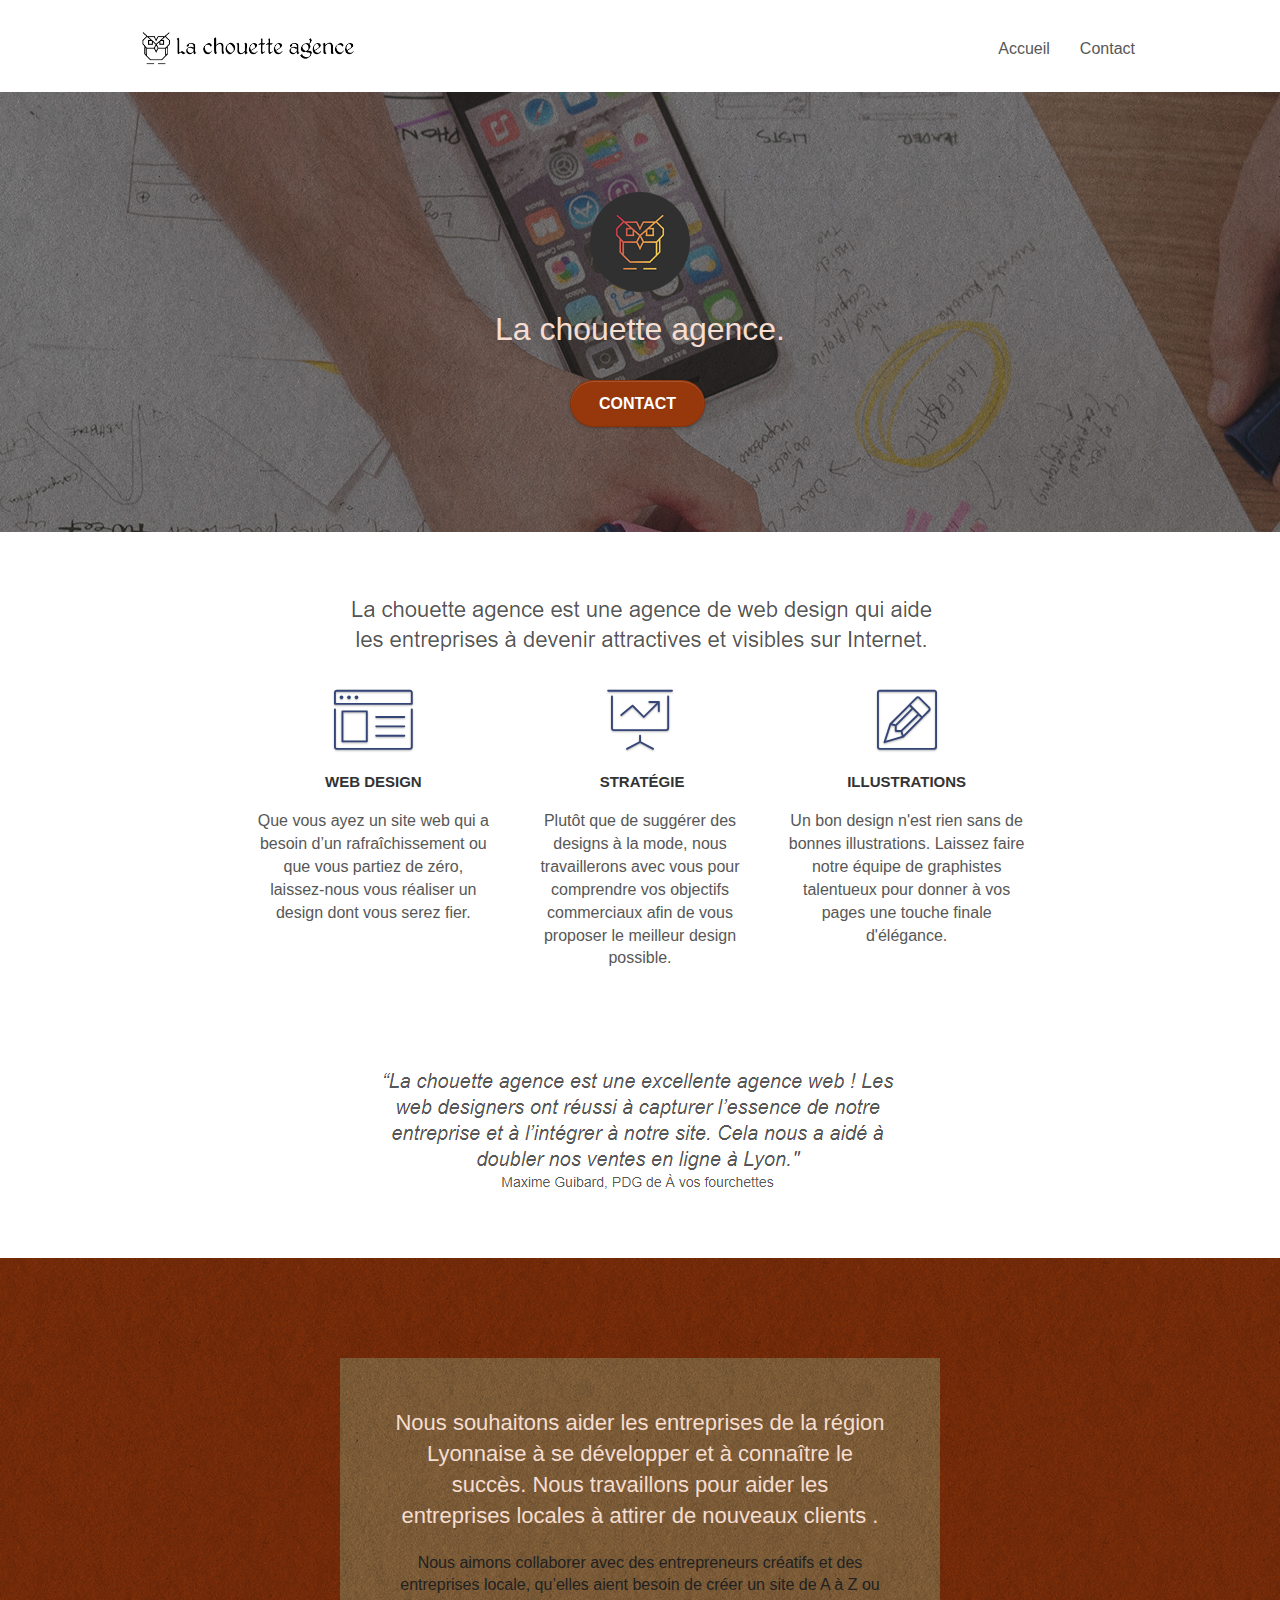
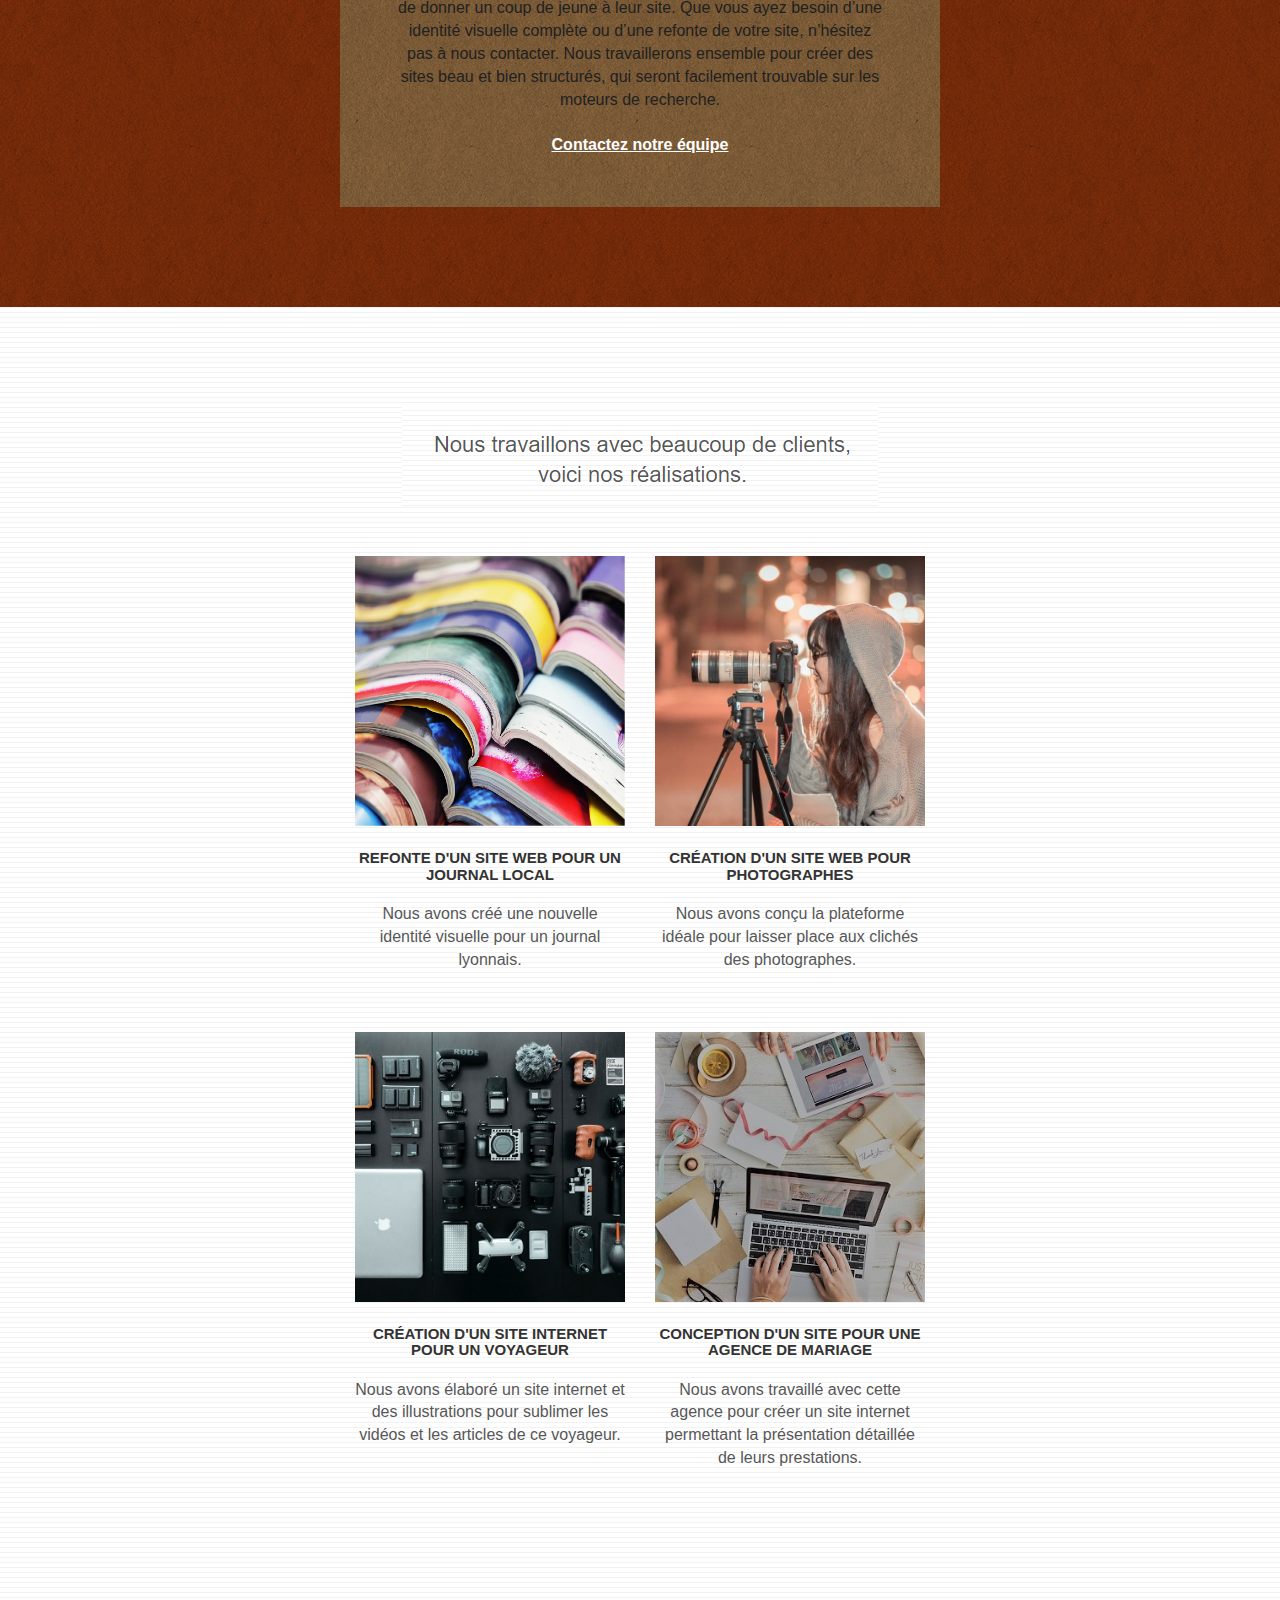
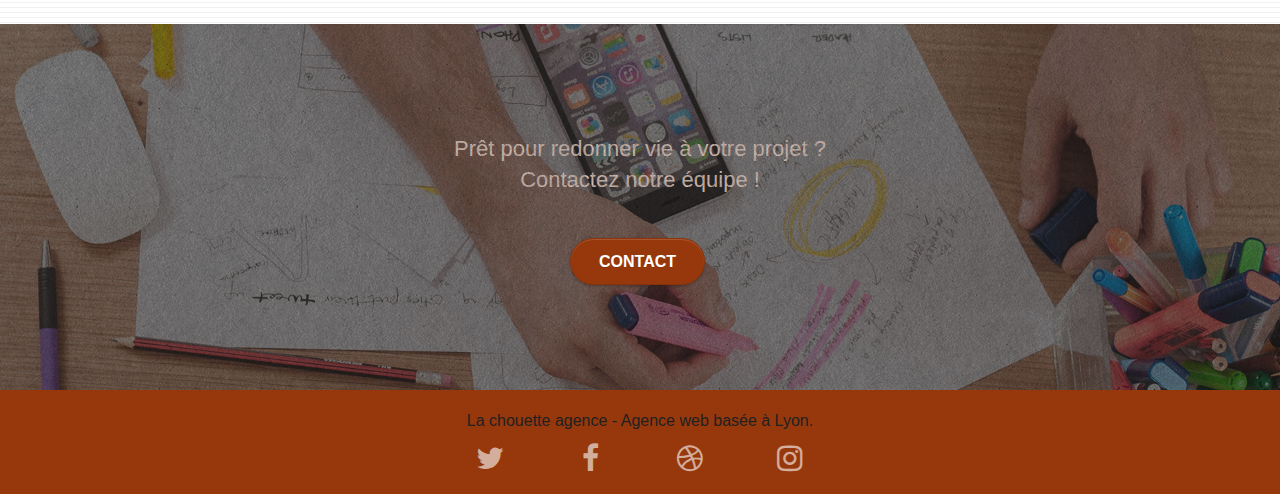
==== commit f235966d: "Update index.html" ====
--- a/index.html
+++ b/index.html
@@ -3,7 +3,7 @@
 <head>
     <meta charset="utf-8">
     <meta name="keywords" content="seo, google, site web, site internet, agence design paris, agence design, agence design,agence design,agence design,agence design,agence design,agence design,agence design,agence design">
-    <meta name="description" content="">
+    <meta name="description" content="seo, google, site web, site internet, agence design paris, agence design, agence design,agence design,agence design,agence design,agence design,agence design,agence design,agence design">
     <meta name="viewport" content="width=device-width, initial-scale=1.0, viewport-fit=cover">
     <link rel="shortcut icon" type="image/png" href="favicon.jpg">
     
@@ -13,11 +13,7 @@
 	<link rel="stylesheet" type="text/css" href="./css/et-line.css">
 	
     
-	<script src="./js/jquery-2.1.0.js"></script>
-	<script src="./js/bootstrap.js"></script>
-	<script src="./js/blocs.js"></script>
-	<script src="./js/jquery.touchSwipe.js" defer></script>
-	<script src="./js/gmaps.js"></script>
+
 
     <title>La Chouette Agence</title>
 
@@ -227,65 +223,27 @@
 				<div class="row row-no-gutters social">
 					<div class="col-sm-3">
 						<div class="text-center">
-							<a class="social" href="#"><span class="fa fa-twitter icon-md"></span></a>
-						</div>
-					</div>
-					<div class="col-sm-3">
-						<div class="text-center">
-							<a class="social" href="#"><span class="fa fa-facebook icon-md"></span></a>
-						</div>
-					</div>
-					<div class="col-sm-3">
-						<div class="text-center">
-							<a class="social" href="#"><span class="fa fa-dribbble icon-md"></span></a>
-						</div>
-					</div>
-					<div class="col-sm-3">
-						<div class="text-center">
-							<a class="social" href="#"><span class="fa fa-instagram icon-md"></span></a>
-						</div>
-					</div>
-					<div class="keywords" style="color:#F3976C;">Agence web à paris, stratégie web, web design, illustrations, design de site web, site web, web, internet, site internet, site</div>
-				</div>
-				<!-- <div class="row">
-					<div class="col-sm-4">
-						Partenaires
-							<ul>
-								<li><a href="voiture.com">voiture.com</a></li>
-								<li><a href="pizza.com">pizza.com</a></li>
-								<li><a href="matoiture.com">matoiture.com</a></li>
-								<li><a href="immobilierseo.com">immobilierseo.com</a></li>
-							</ul>		
-					</div>
-					<div class="col-sm-4">
-						Annuaires liste 1
-						<ul>
-							<li><a href="annuaireagence.com">annuaireagence.com</a></li>
-							<li><a href="annuaireseo.com">annuaireseo.com</a></li>
-							<li><a href="annuairemarketing.com">annuairemarketing.com</a></li>
-							<li><a href="123seoture.com">123seo.com</a></li>
-							<li><a href="123site.com">123site.com</a></li>
-							<li><a href="annuairewordpress.com">annuairewordpress.com</a></li>
-							<li><a href="listeagence.com">listeagence.com</a></li>
-							<li><a href="meilleuresagencesparis.com">meilleuresagencesparis.com</a></li>
-							<li><a href="listeseo.com">listeseo.com</a></li>
-						</ul>
-					</div>
-					<div class="col-sm-4">
-						Annuaires liste 2
-						<ul>
-							<li><a href="betterseo.com">betterseo.com</a></li>
-							<li><a href="ameliorerseo.com">ameliorerseo.com</a></li>
-							<li><a href="seojuicelien.com">seojuicelien.com</a></li>
-							<li><a href="meilleursliens.com">meilleursliens.com</a></li>
-							<li><a href="liensagogo.com">liensagogo.com</a></li>
-							<li><a href="backlink.com">backlink.com</a></li>
-							<li><a href="linkjuiceannuaire.com">linkjuiceannuaire.com</a></li>
-							<li><a href="remontersurgoogle.com">remontersurgoogle.com</a></li>
-							<li><a href="vraiseofiable.com">vraiseofiable.com</a></li>
-						</ul>
-					</div>
-				</div> -->
+							<a class="social" aria-label="lien vers Twitter" href="https://twitter.com/"><span class="fa fa-twitter icon-md"></span></a>
+						</div>
+					</div>
+					<div class="col-sm-3">
+						<div class="text-center">
+							<a class="social" aria-label="lien vers Facebook" href="https://www.facebook.com/"><span class="fa fa-facebook icon-md"></span></a>
+						</div>
+					</div>
+					<div class="col-sm-3">
+						<div class="text-center">
+							<a class="social" aria-label="lien vers Dribble" href="https://dribble.com/"><span class="fa fa-dribbble icon-md"></span></a>
+						</div>
+					</div>
+					<div class="col-sm-3">
+						<div class="text-center">
+							<a class="social" aria-label="lien vers Instagram" href="https://www.instagram.com/"><span class="fa fa-instagram icon-md"></span></a>
+						</div>
+					</div>
+					<!-- <div class="keywords" style="color:#F3976C;">Agence web à paris, stratégie web, web design, illustrations, design de site web, site web, web, internet, site internet, site</div> -->
+				</div>
+				
 			</div>
 		</div>
 	</div>
@@ -294,7 +252,11 @@
 
 </div>
 <!-- Principal conteneur END -->
-    
+ 	<script src="./js/jquery-2.1.0.js"></script>
+	<script src="./js/bootstrap.js"></script>
+	<script src="./js/blocs.js"></script>
+	<script src="./js/jquery.touchSwipe.js" defer></script>
+	<script src="./js/gmaps.js"></script>
 
 </body>
 </html>
--- a/style.css
+++ b/style.css
@@ -335,6 +335,7 @@
 .nav > li a:hover,
 .nav > li a:focus {
     background: transparent;
+    background-color: gray;
 }
 
 .navbar-toggle {
@@ -677,7 +678,7 @@
 }
 
 p {
-    font-size: 11px;
+    font-size: 16px;
 }
 
 .tight-width-whitespace {
@@ -692,7 +693,7 @@
 
 .cta-hero {
     margin-top: 22px;
-    color: #FFFFFF!important;
+    color: #212121!important;
     text-transform: uppercase;
     padding: 12px 28px 12px 28px;
     font-size: 16px;
@@ -736,7 +737,7 @@
 }
 
 .white {
-    color: #FFFFFF!important;
+    color: #212121!important;
 }
 
 .portfolio-thumb {
@@ -767,24 +768,24 @@
 }
 
 .bgc-dark-slate-blue {
-    background-color: #364577;
+    background-color: #192138;
 }
 
 .bgc-atomic-tangerine {
-    background-color: #F3976C;
+    background-color: #97380C;
 }
 
 .tc-white {
-    color: #F3976C!important;
+    color: #F5DDD1!important;
 }
 
 .btn-atomic-tangerine {
-    background: #F3976C;
+    background: #97380C;
     color: #FFFFFF!important;
 }
 
 .btn-atomic-tangerine:hover {
-    background: #c27956!important;
+    background: #99380B!important;
     color: #FFFFFF!important;
 }
 
@@ -1039,4 +1040,4 @@
     .bloc-mob-center-text {
         text-align: center;
     }
-}+}
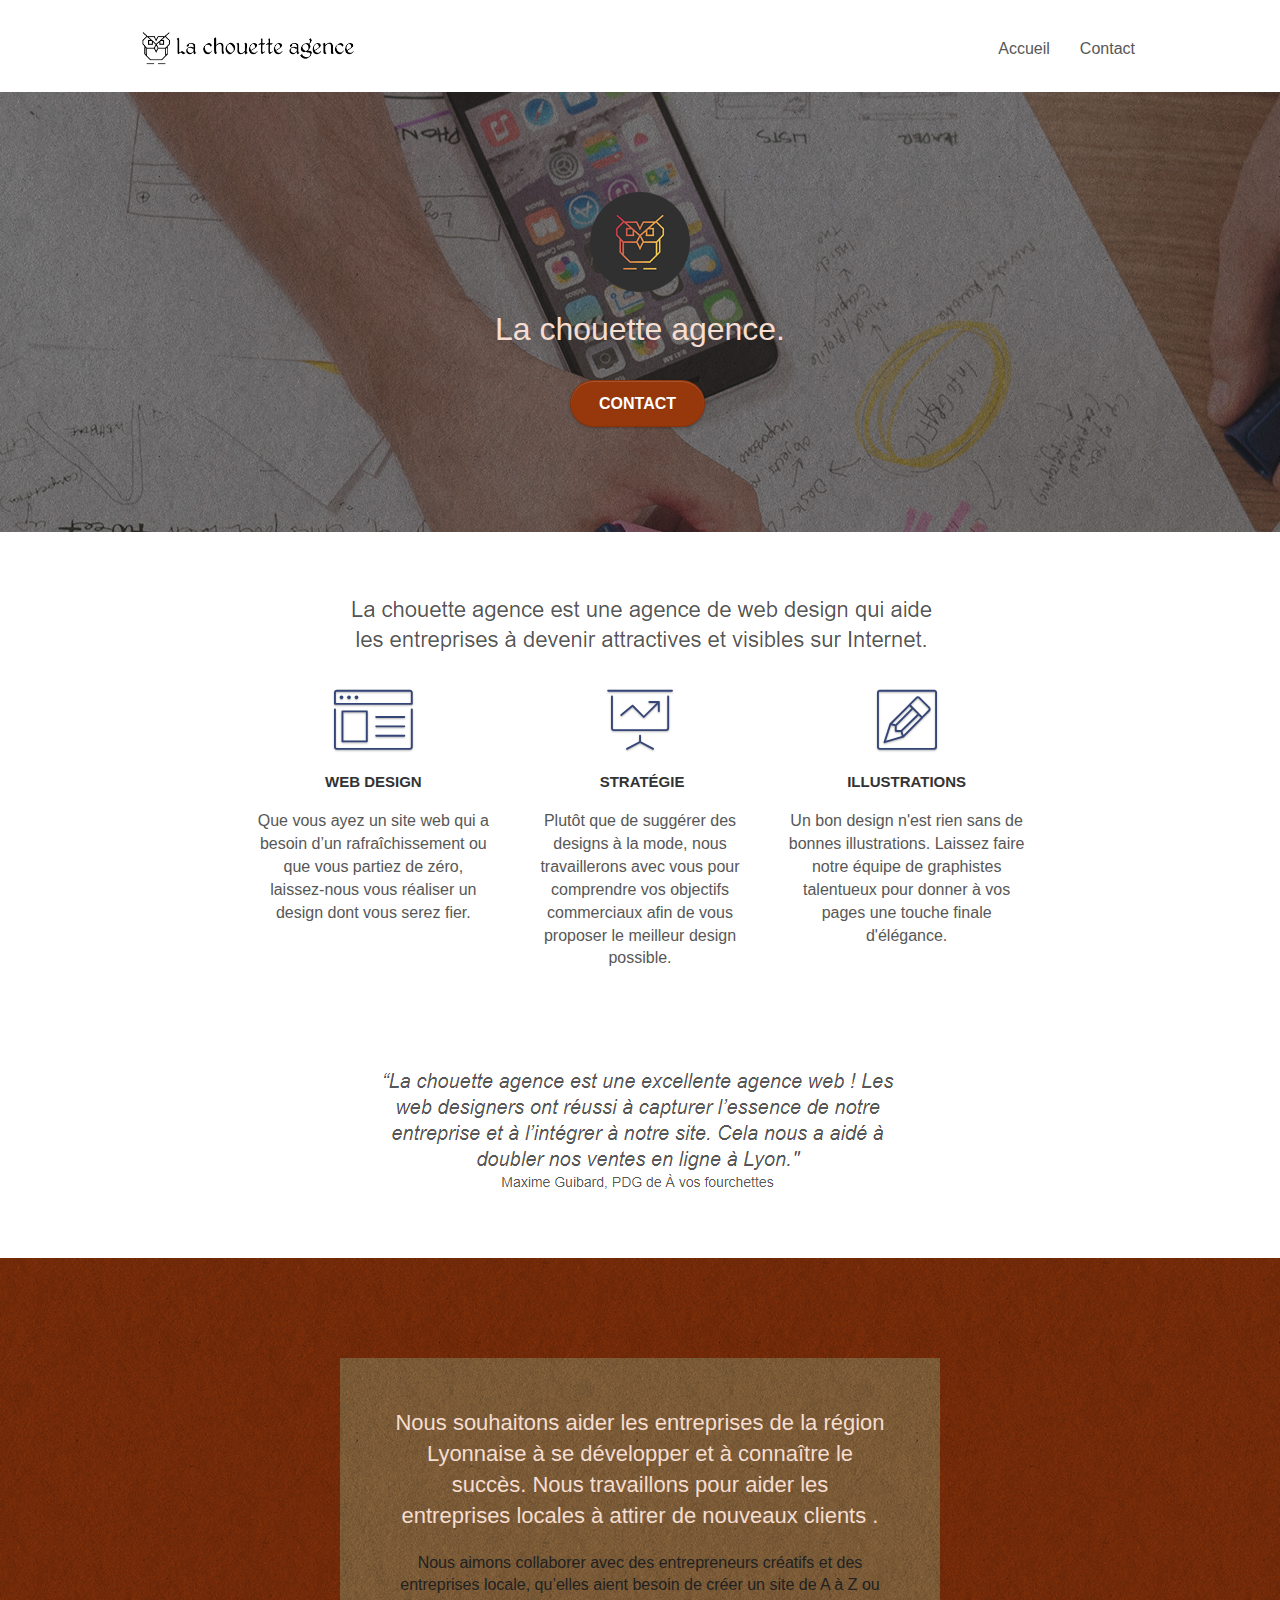
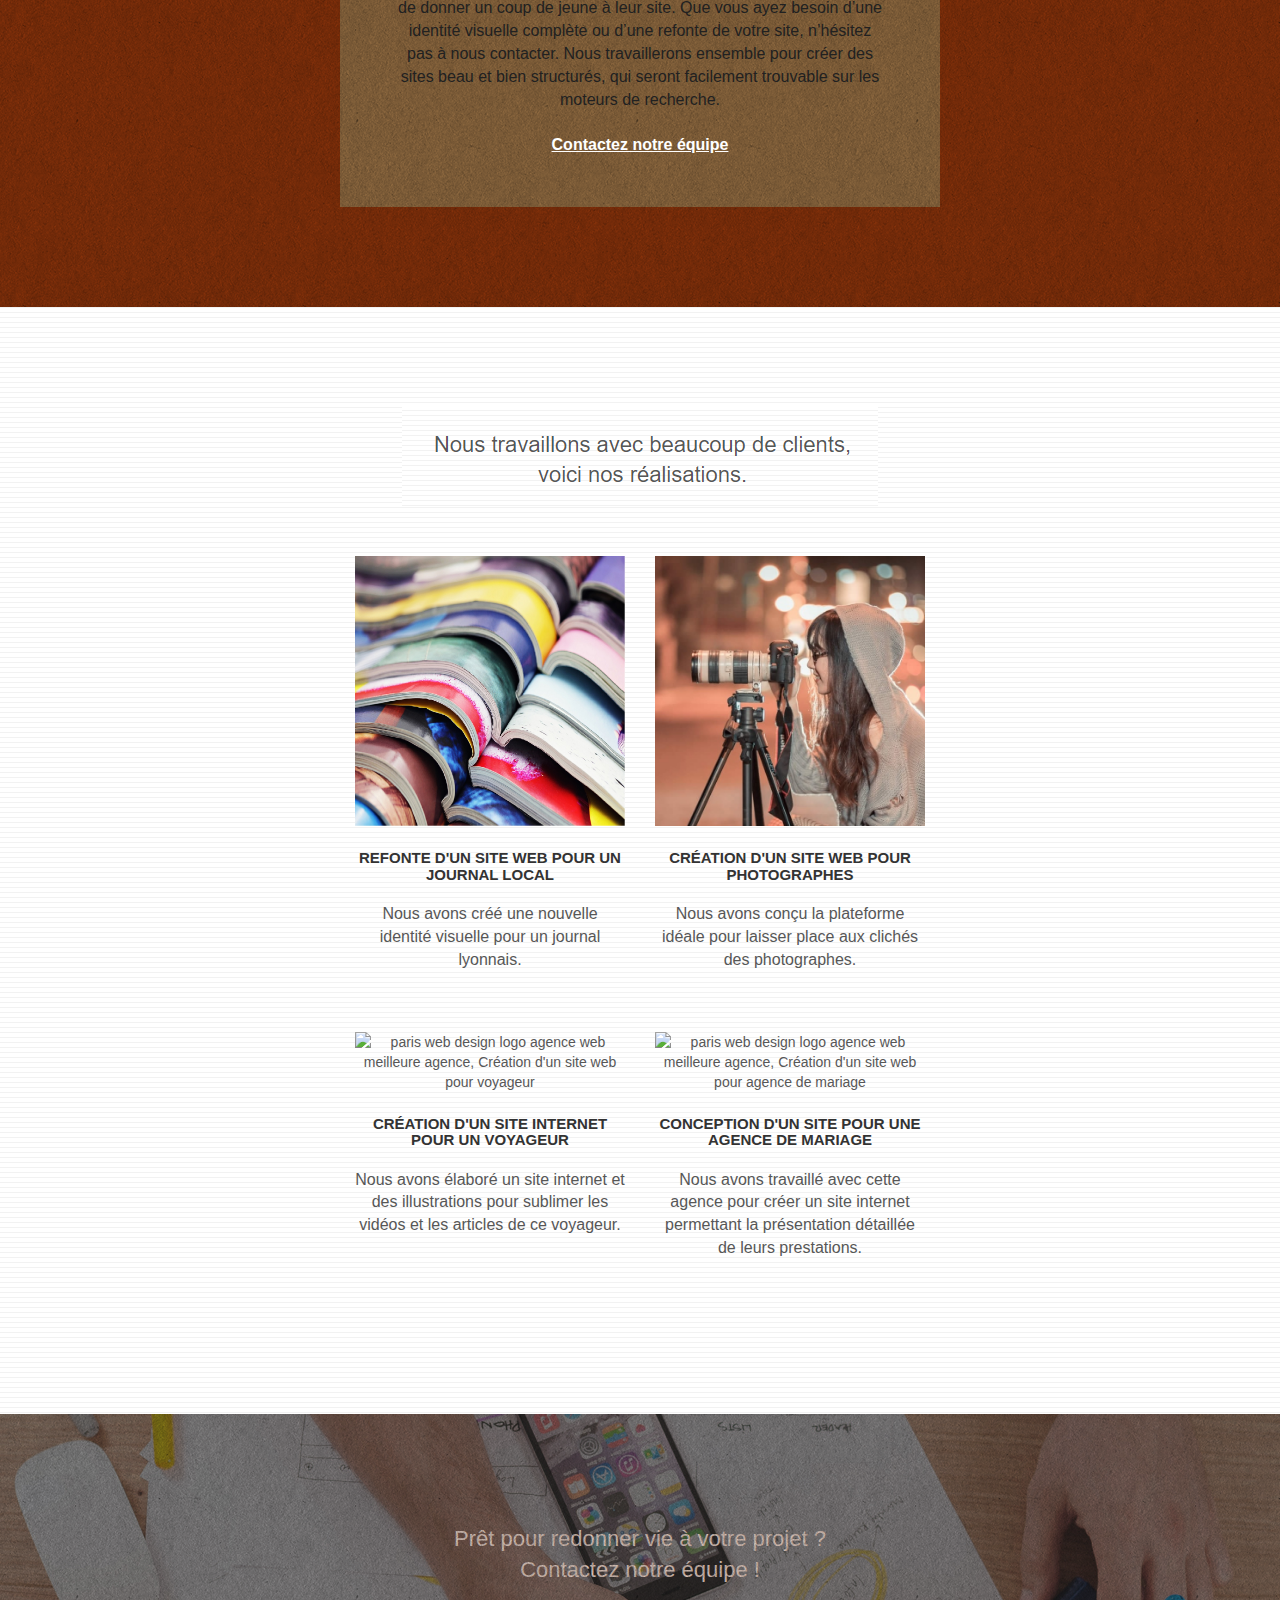
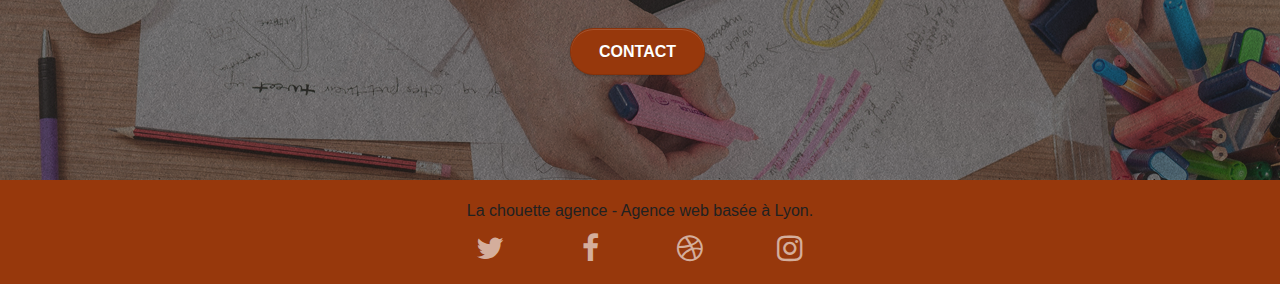
==== commit 2c6d4d3d: "Update index.html" ====
--- a/index.html
+++ b/index.html
@@ -45,8 +45,7 @@
 					<li>
 						<a href="index.html">Accueil</a>
 					</li>
-					<li>
-					</li>
+					
 					<li>
 						<a href="page2.html">Contact</a>
 					</li>
@@ -62,7 +61,7 @@
 	<div class="container bloc-lg">
 		<div class="row tight-width-whitespace">
 			<div class="col-sm-12">
-				<img src="img/logo.png" class="center-block image-resize-mode" width="100" alt="La chouette agence, agence web paris, création logo paris" />
+				<img src="img/logo.png" class="center-block image-resize-mode " width="100" alt="La chouette agence, agence web paris, création logo paris" />
 				<h1 class="text-center hero-bloc-text tc-white ">
 					La chouette agence.
 				</h1>
@@ -155,7 +154,7 @@
 		</div>
 		<div class="row tight-width-whitespace portfolio-row">
 			<div class="col-sm-6">
-				<a href="#" data-lightbox="img/1.jpg" data-gallery-id="gallery-1" data-caption="Refonte d'un site web pour un journal local" data-frame="snapshot-lb"><img src="img/1.jpg" alt="paris web design logo agence web meilleure agence et refonte site web journal" class="img-responsive portfolio-thumb" /></a>
+				<a href="#" data-lightbox="img/1.jpg" data-gallery-id="gallery-1" data-caption="Refonte d'un site web pour un journal local" data-frame="snapshot-lb"><img src="img/1.jpg" alt="paris web design logo agence web meilleure agence et refonte site web journal" class="img-responsive portfolio-thumb lazyloading" /></a>
 				<h3 class="mg-md text-center">
 					Refonte d'un site web pour un journal local
 				</h3>
@@ -164,7 +163,7 @@
 				</p>
 			</div>
 			<div class="col-sm-6">
-				<a href="#" data-lightbox="img/2.jpg" data-gallery-id="gallery-1" data-caption="Création d'un site web pour photographes" data-frame="snapshot-lb"><img src="img/2.jpg" class="img-responsive portfolio-thumb" alt="paris web design logo agence web meilleure agence, Création d'un site web pour photographes" /></a>
+				<a href="#" data-lightbox="img/2.jpg" data-gallery-id="gallery-1" data-caption="Création d'un site web pour photographes" data-frame="snapshot-lb"><img src="img/2.jpg" class="img-responsive portfolio-thumb lazyloading" alt="paris web design logo agence web meilleure agence, Création d'un site web pour photographes" /></a>
 				<h3 class="mg-md text-center">
 					Création d'un site web pour photographes
 				</h3>
@@ -175,7 +174,7 @@
 		</div>
 		<div class="row tight-width-whitespace portfolio-row">
 			<div class="col-sm-6">
-				<a href="#" data-lightbox="img/3.bmp" data-gallery-id="gallery-1" data-caption="Création d'un site internet pour un voyageur" data-frame="snapshot-lb"><img src="img/3.bmp" class="img-responsive portfolio-thumb" alt="paris web design logo agence web meilleure agence, Création d'un site web pour voyageur"/></a>
+				<a href="#" data-lightbox="img/3.jpg" data-gallery-id="gallery-1" data-caption="Création d'un site internet pour un voyageur" data-frame="snapshot-lb"><img src="img/3.jpg" class="img-responsive portfolio-thumb lazyloading" alt="paris web design logo agence web meilleure agence, Création d'un site web pour voyageur"/></a>
 				<h3 class="mg-md text-center">
 					Création d'un site internet pour un voyageur
 				</h3>
@@ -184,7 +183,7 @@
 				</p>
 			</div>
 			<div class="col-sm-6">
-				<a href="#" data-lightbox="img/4.bmp" data-gallery-id="gallery-1" data-caption="Conception d'un site pour une agence de mariage" data-frame="snapshot-lb"><img src="img/4.bmp" class="img-responsive portfolio-thumb" alt="paris web design logo agence web meilleure agence, Création d'un site web pour agence de mariage" /></a>
+				<a href="#" data-lightbox="img/4.jpg" data-gallery-id="gallery-1" data-caption="Conception d'un site pour une agence de mariage" data-frame="snapshot-lb"><img src="img/4.jpg" class="img-responsive portfolio-thumb lazyloading" alt="paris web design logo agence web meilleure agence, Création d'un site web pour agence de mariage" /></a>
 				<h3 class="mg-md text-center">
 					Conception d'un site pour une agence de mariage
 				</h3>
@@ -256,6 +255,7 @@
 	<script src="./js/bootstrap.js"></script>
 	<script src="./js/blocs.js"></script>
 	<script src="./js/jquery.touchSwipe.js" defer></script>
+	<script src="https://cdnjs.cloudflare.com/ajax/libs/lazysizes/4.1.5/lazysizes.min.js"></script>
 	<script src="./js/gmaps.js"></script>
 
 </body>
--- a/style.css
+++ b/style.css
@@ -100,7 +100,8 @@
 }
 
 .d-bloc {
-    color: rgba(255, 255, 255, .7);
+    color: #ffffff;
+    <!--color: rgba(255, 255, 255, .7);-->
 }
 
 .d-bloc button:hover {
@@ -823,7 +824,7 @@
 }
 
 .bg-presentation {
-    background-image: url("img/image-de-presentation.bmp");
+    background-image: url("img/image-de-presentation.jpg");
 }
 
 @media (max-width: 1024px) {
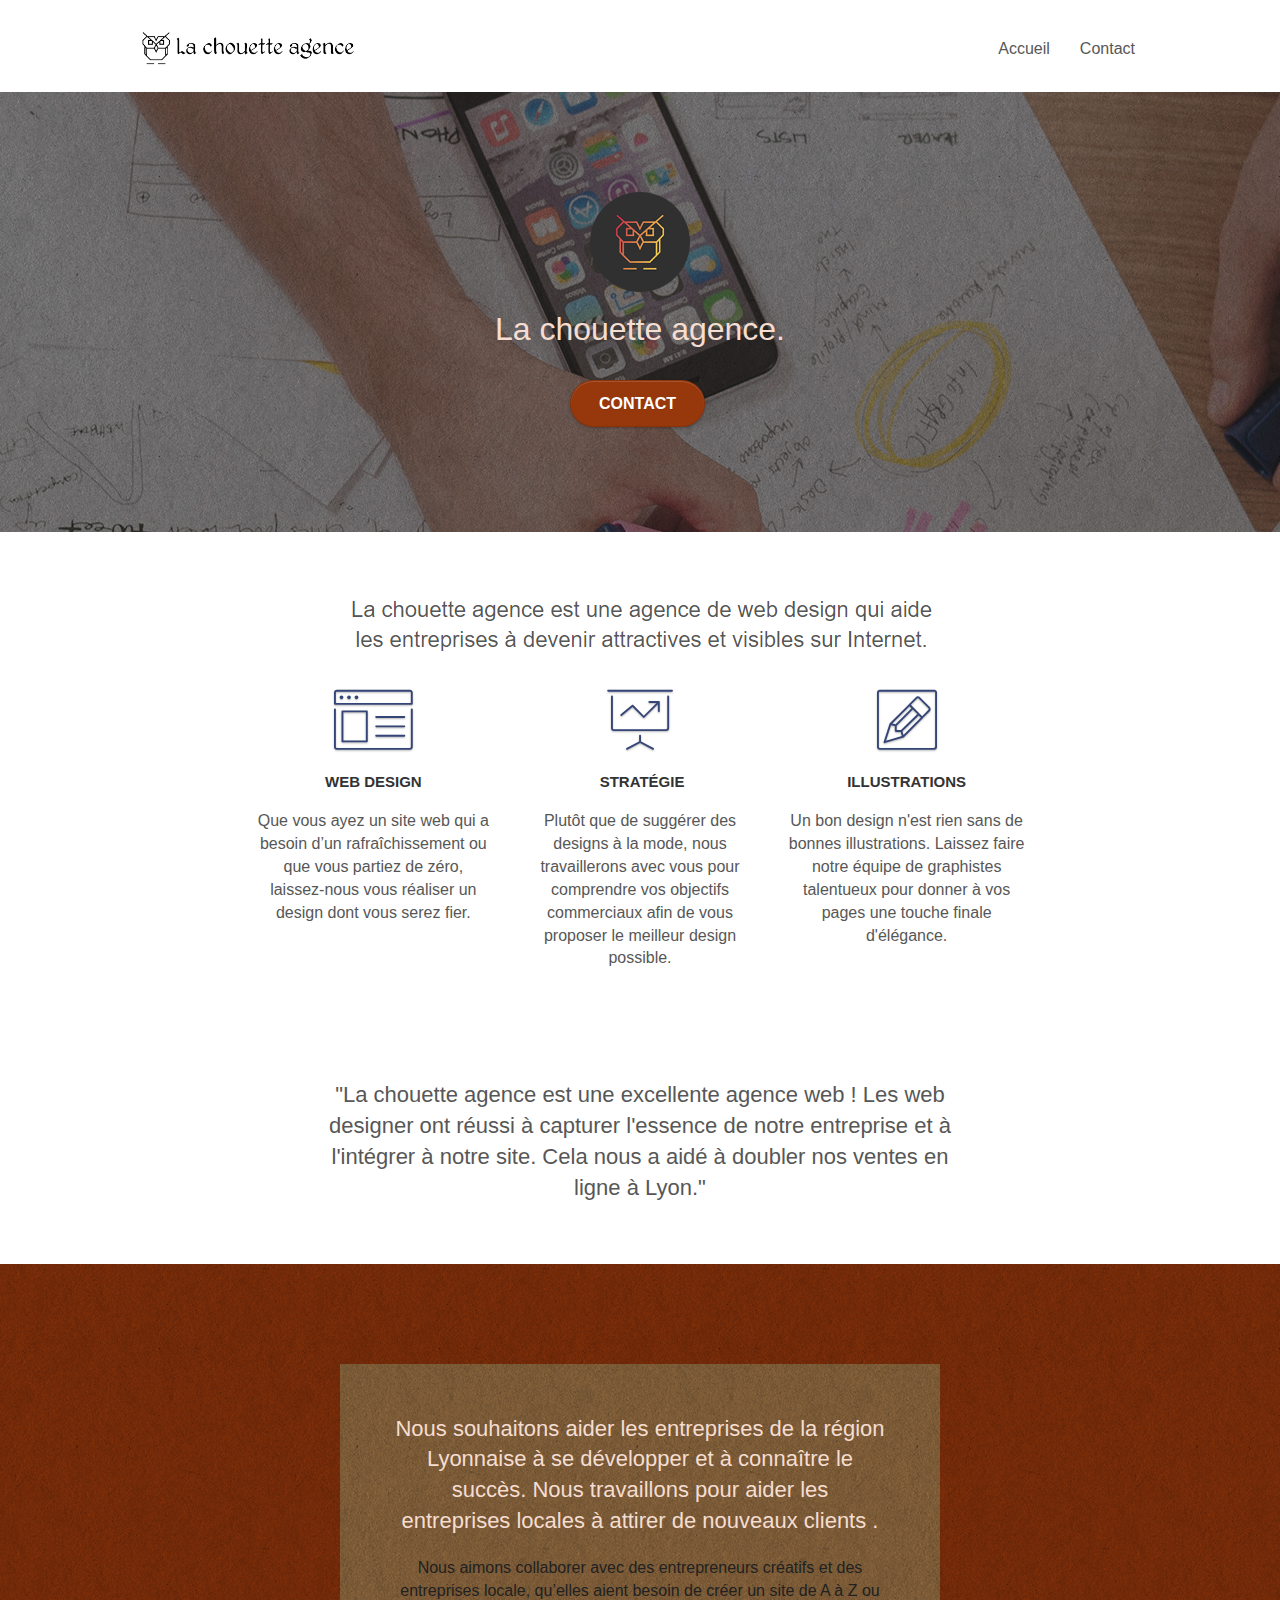
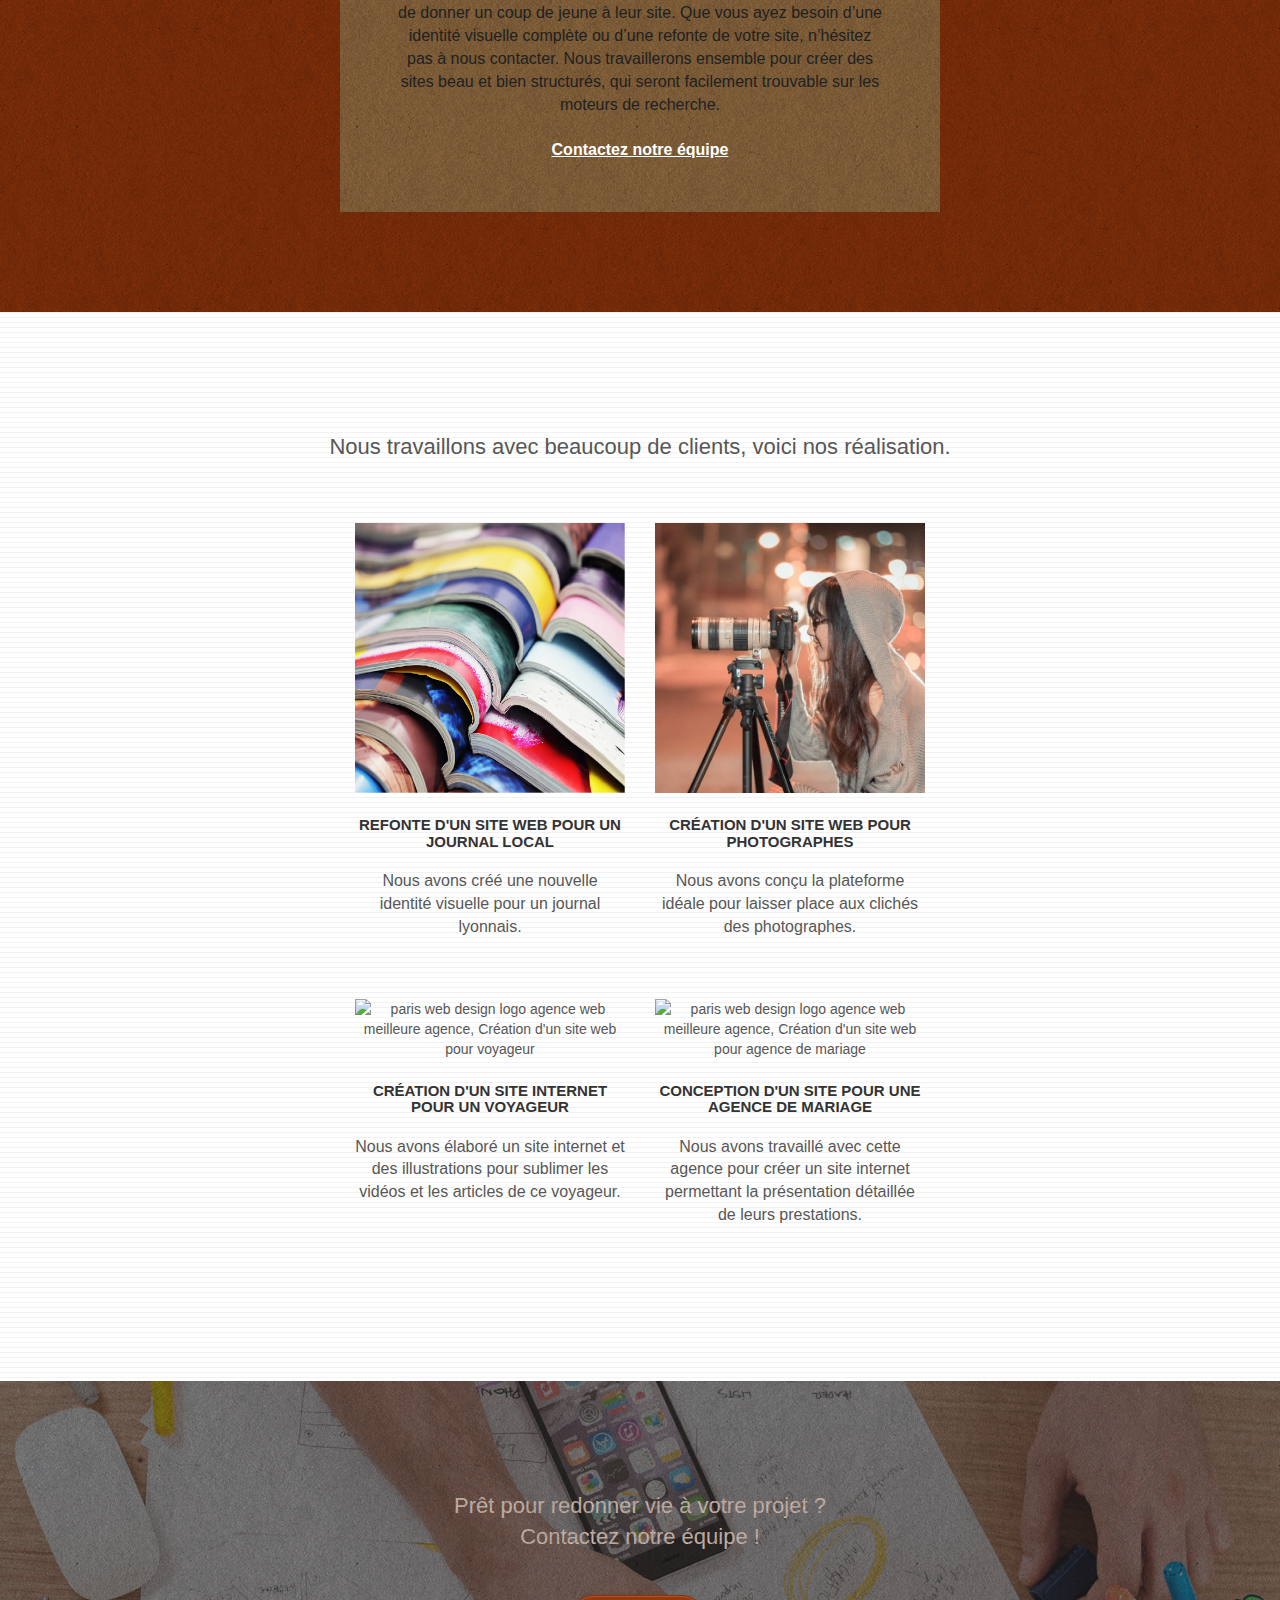
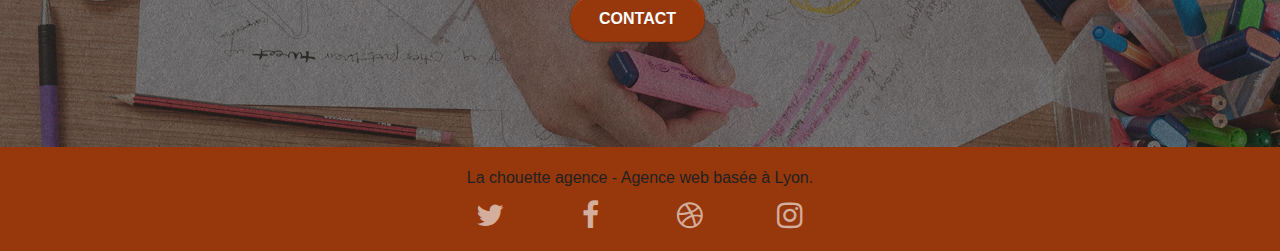
==== commit 1b603d4f: "Update index.html" ====
--- a/index.html
+++ b/index.html
@@ -119,7 +119,11 @@
 		</div>
 		<div class="row voffset-lg voffset">
 			<div class="col-xs-12 col-md-8 col-md-offset-2 text-center">
-				<img alt="agence web, agence web paris, web design paris, stratégie web" src="img/citation.png" />
+				<!--<img alt="agence web, agence web paris, web design paris, stratégie web" src="img/citation.png" />-->
+				<h2>"La chouette agence est une excellente agence web ! Les
+				web designer ont réussi à capturer l'essence de notre entreprise
+				et à l'intégrer à notre site. Cela nous a aidé à doubler nos ventes
+				en ligne à Lyon."</h2>
 
 			</div>
 		</div>
@@ -149,7 +153,9 @@
 	<div class="container bloc-lg">
 		<div class="row">
 			<div class="col-sm-12 text-center">
-				<img alt="agence web, agence web paris, web design paris, stratégie web" src="img/title2.png" />
+			<!--	<img alt="agence web, agence web paris, web design paris, stratégie web" src="img/title2.png" />-->
+				<h2>Nous travaillons avec beaucoup de clients,
+				voici nos réalisation.</h2>
 			</div>
 		</div>
 		<div class="row tight-width-whitespace portfolio-row">
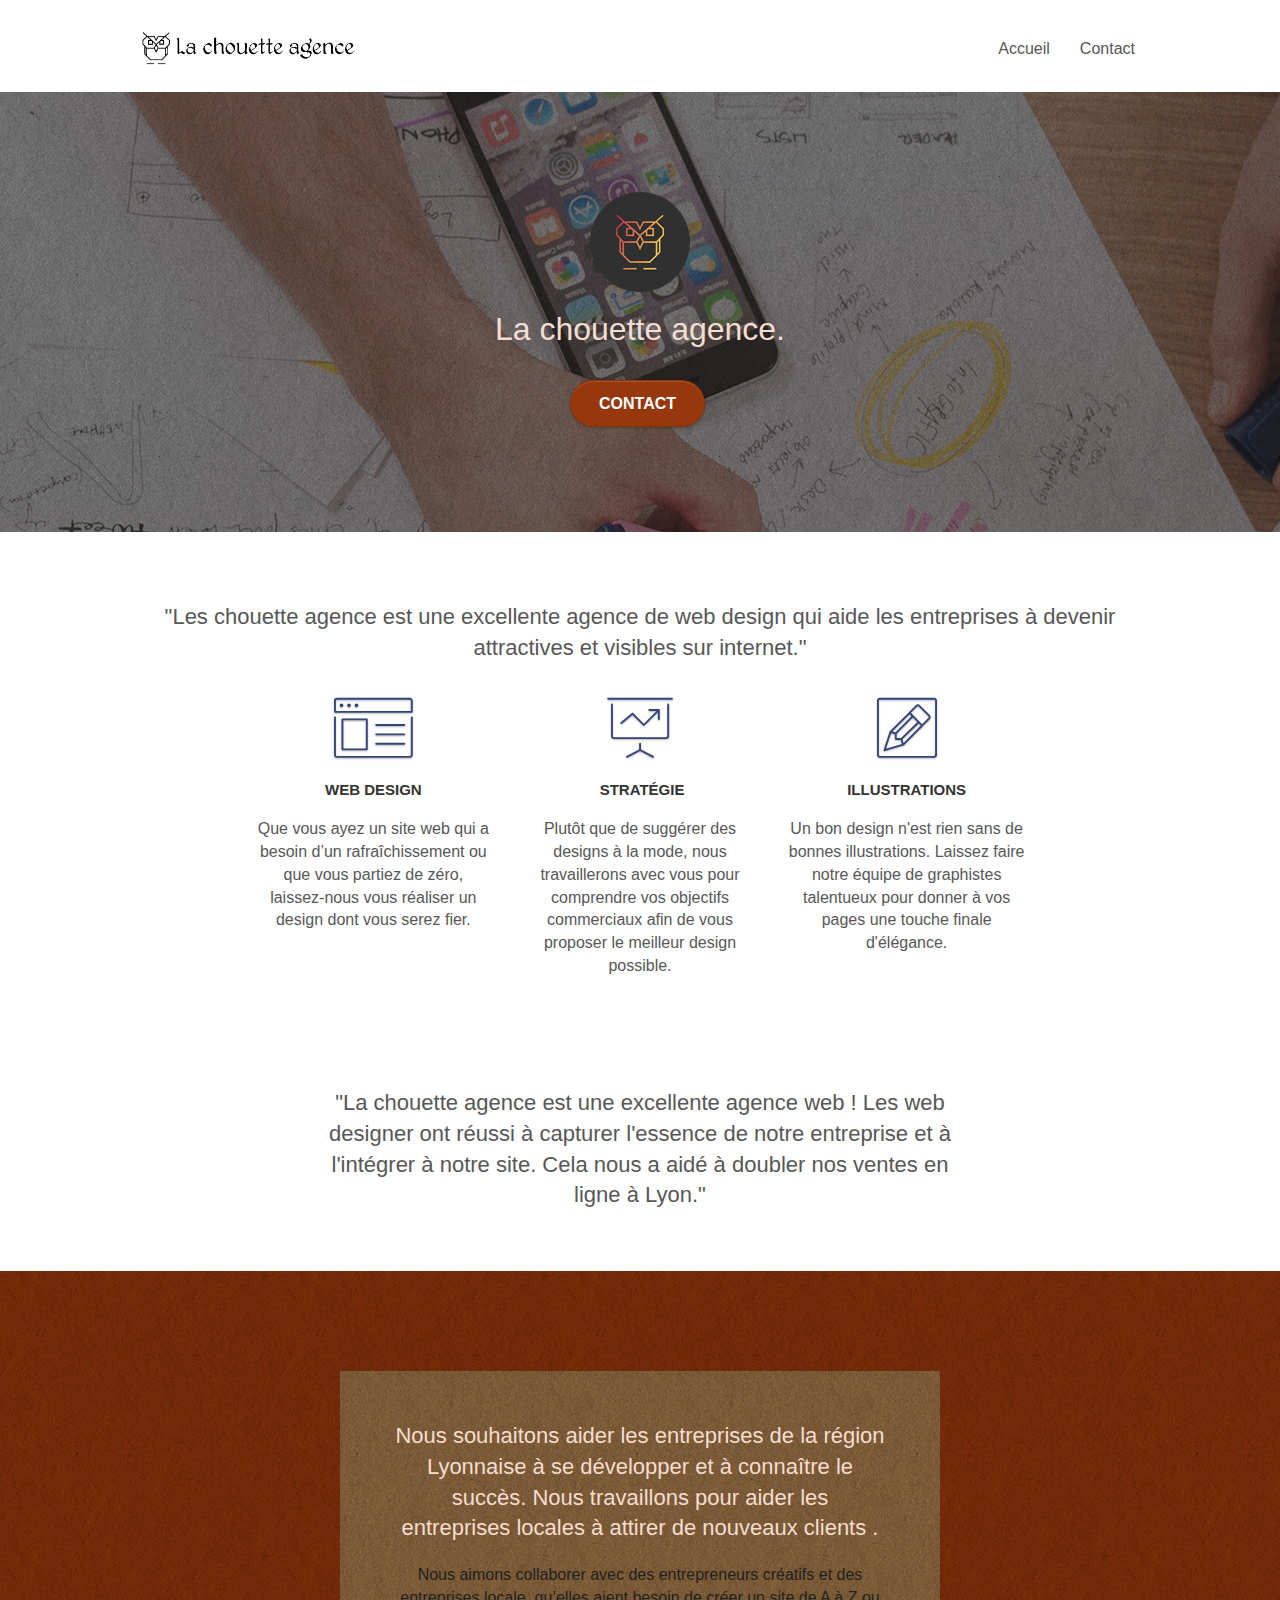
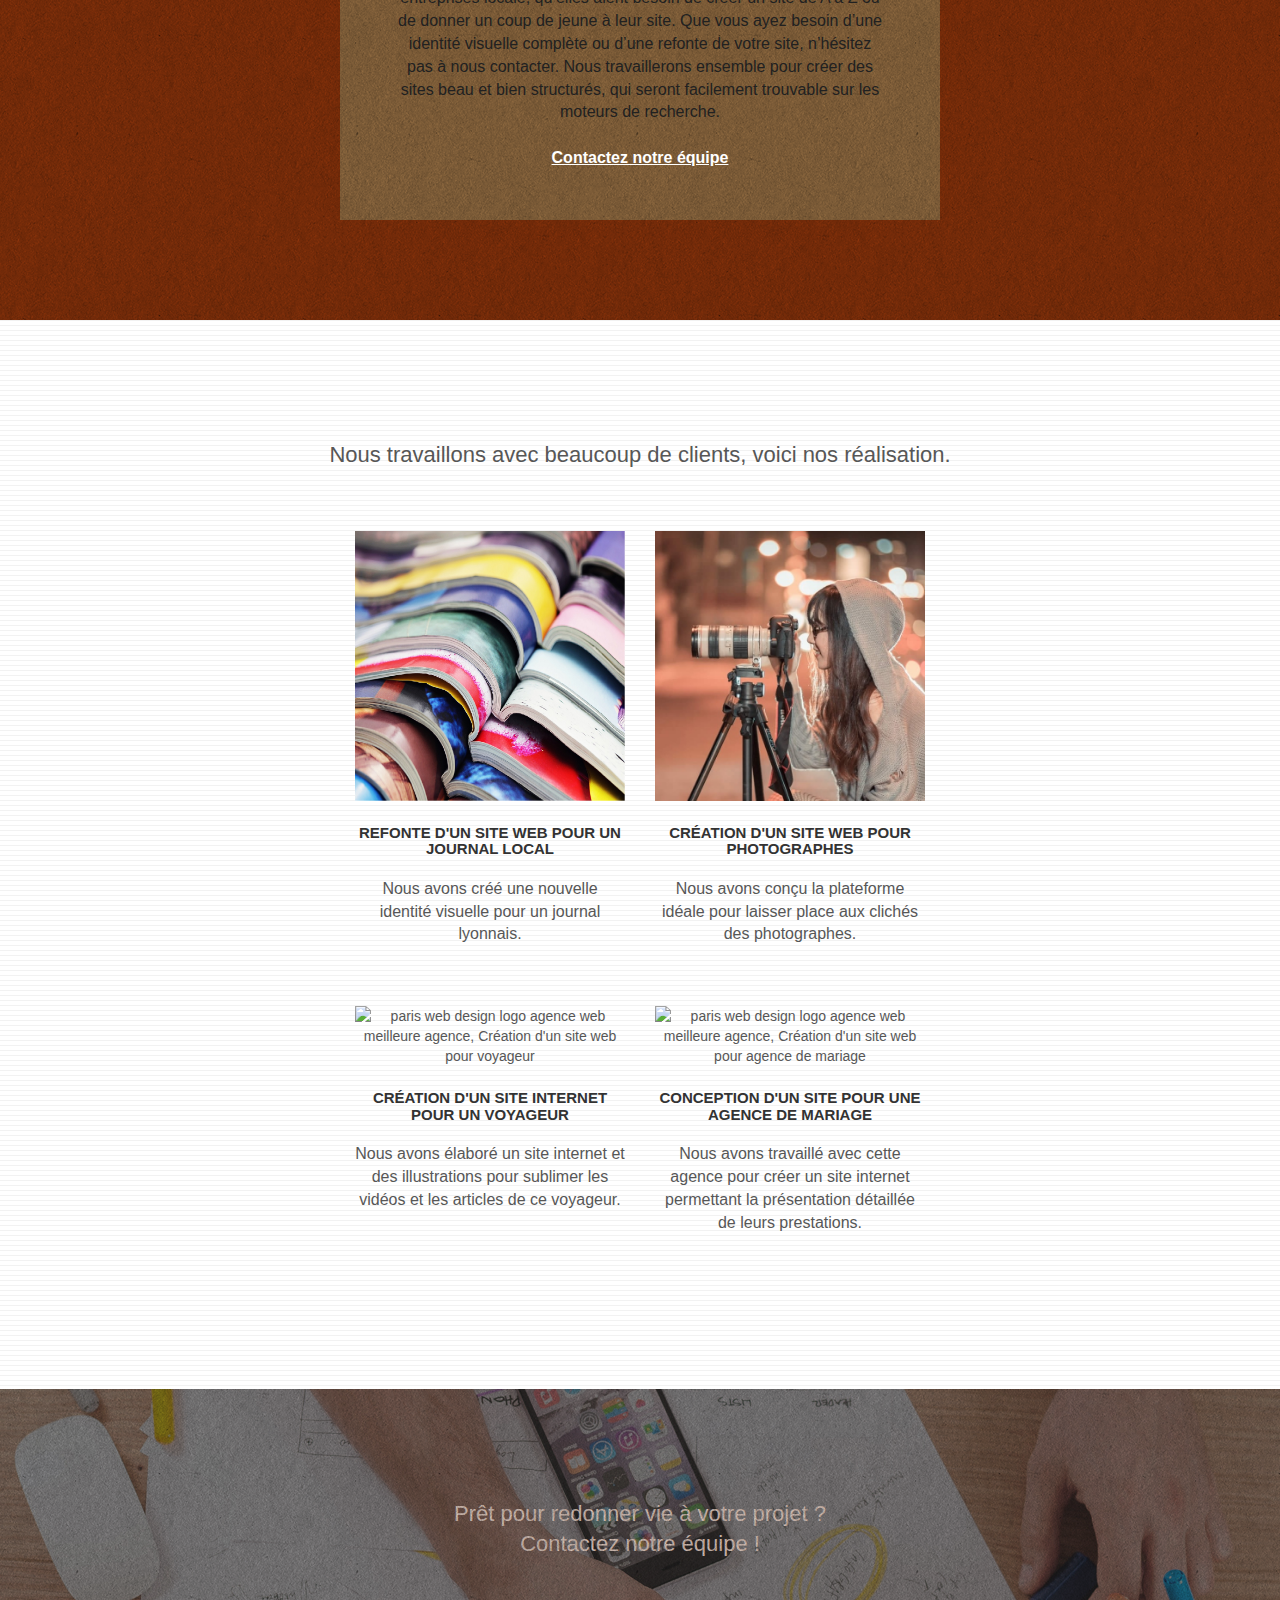
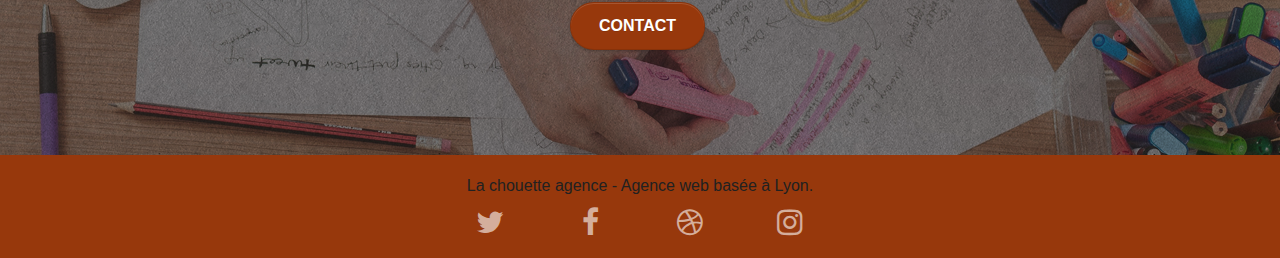
==== commit 241470b7: "Update index.html" ====
--- a/index.html
+++ b/index.html
@@ -79,7 +79,8 @@
 	<div class="container bloc-md">
 		<div class="row">
 			<div class="col-sm-12 text-center">
-				<img alt="agence web, agence web paris, web design paris, stratégie web" src="img/title.png" />
+				<!--<img alt="agence web, agence web paris, web design paris, stratégie web" src="img/title.png" />-->
+				<h2>"Les chouette agence est une excellente agence de web design qui aide les entreprises à devenir attractives et visibles sur internet."</h2>
 			</div>
 		</div>
 		<div class="row voffset-lg med-width-whitespace">
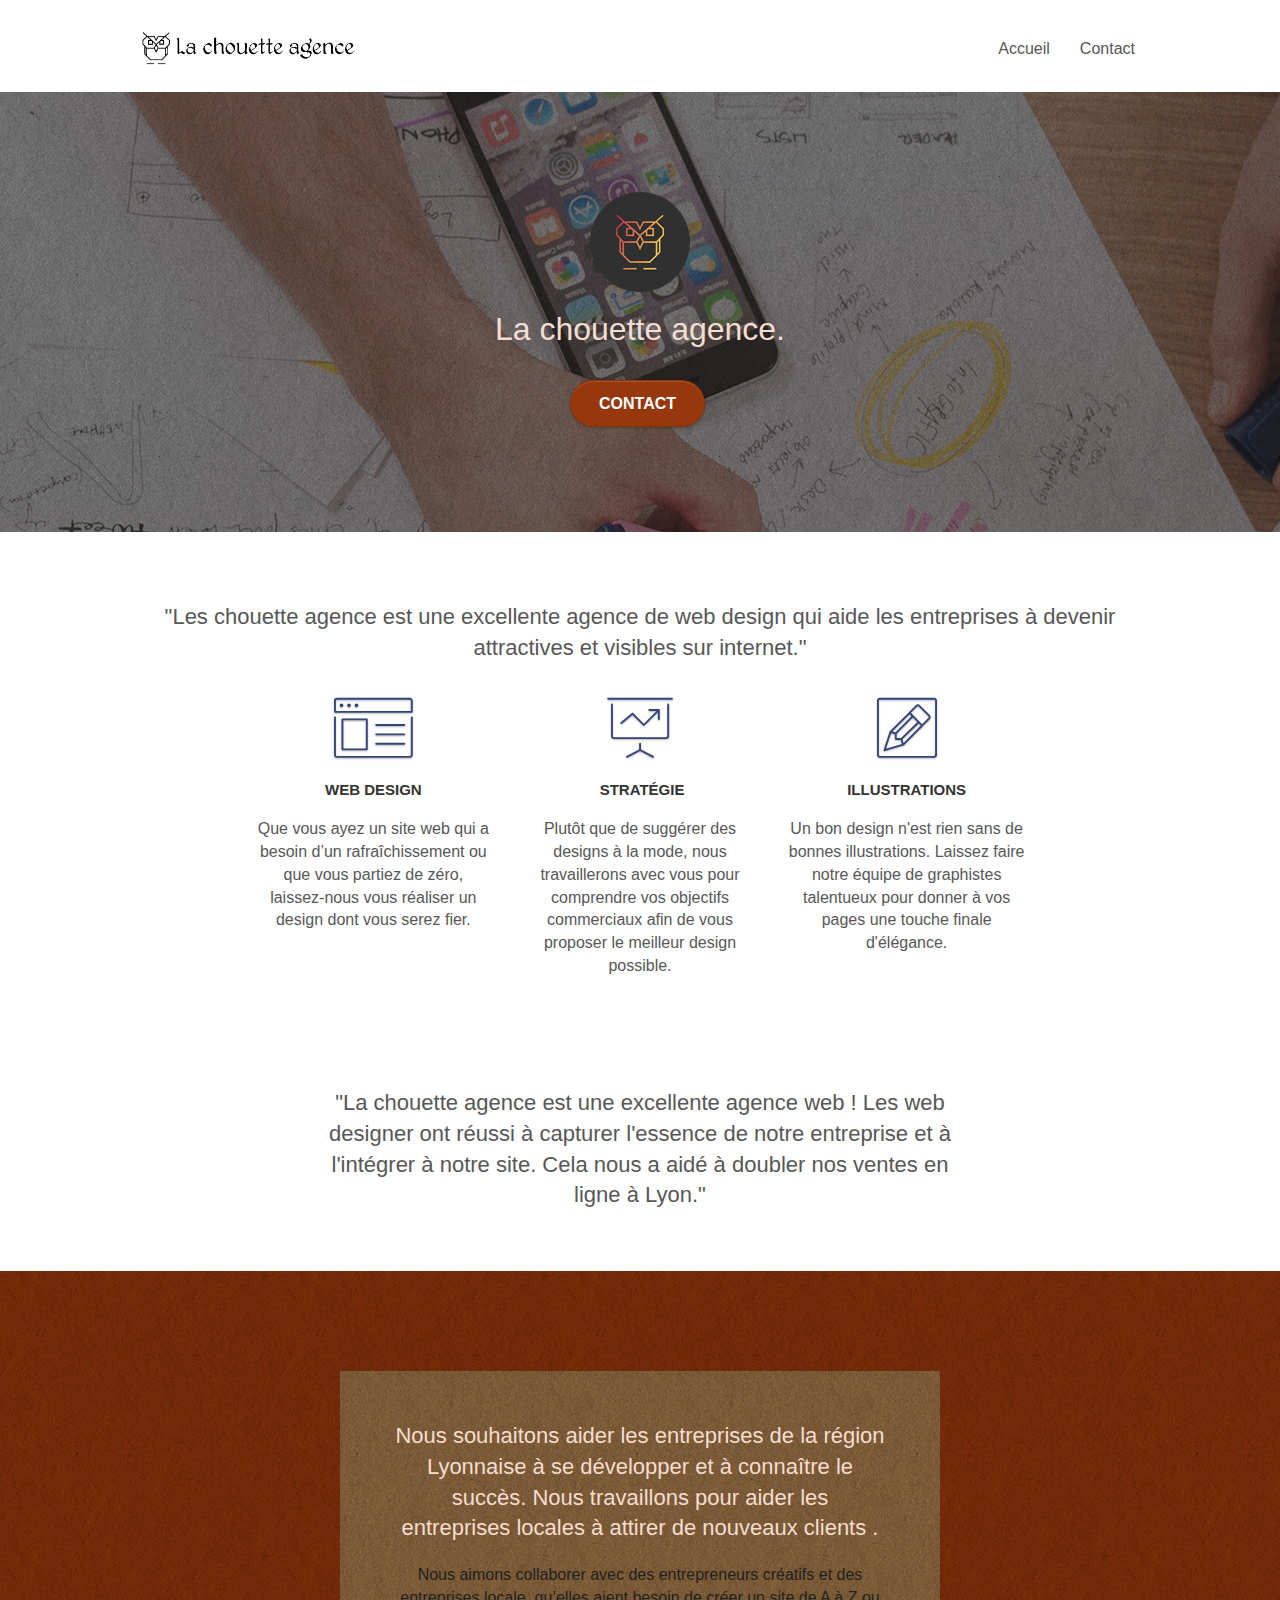
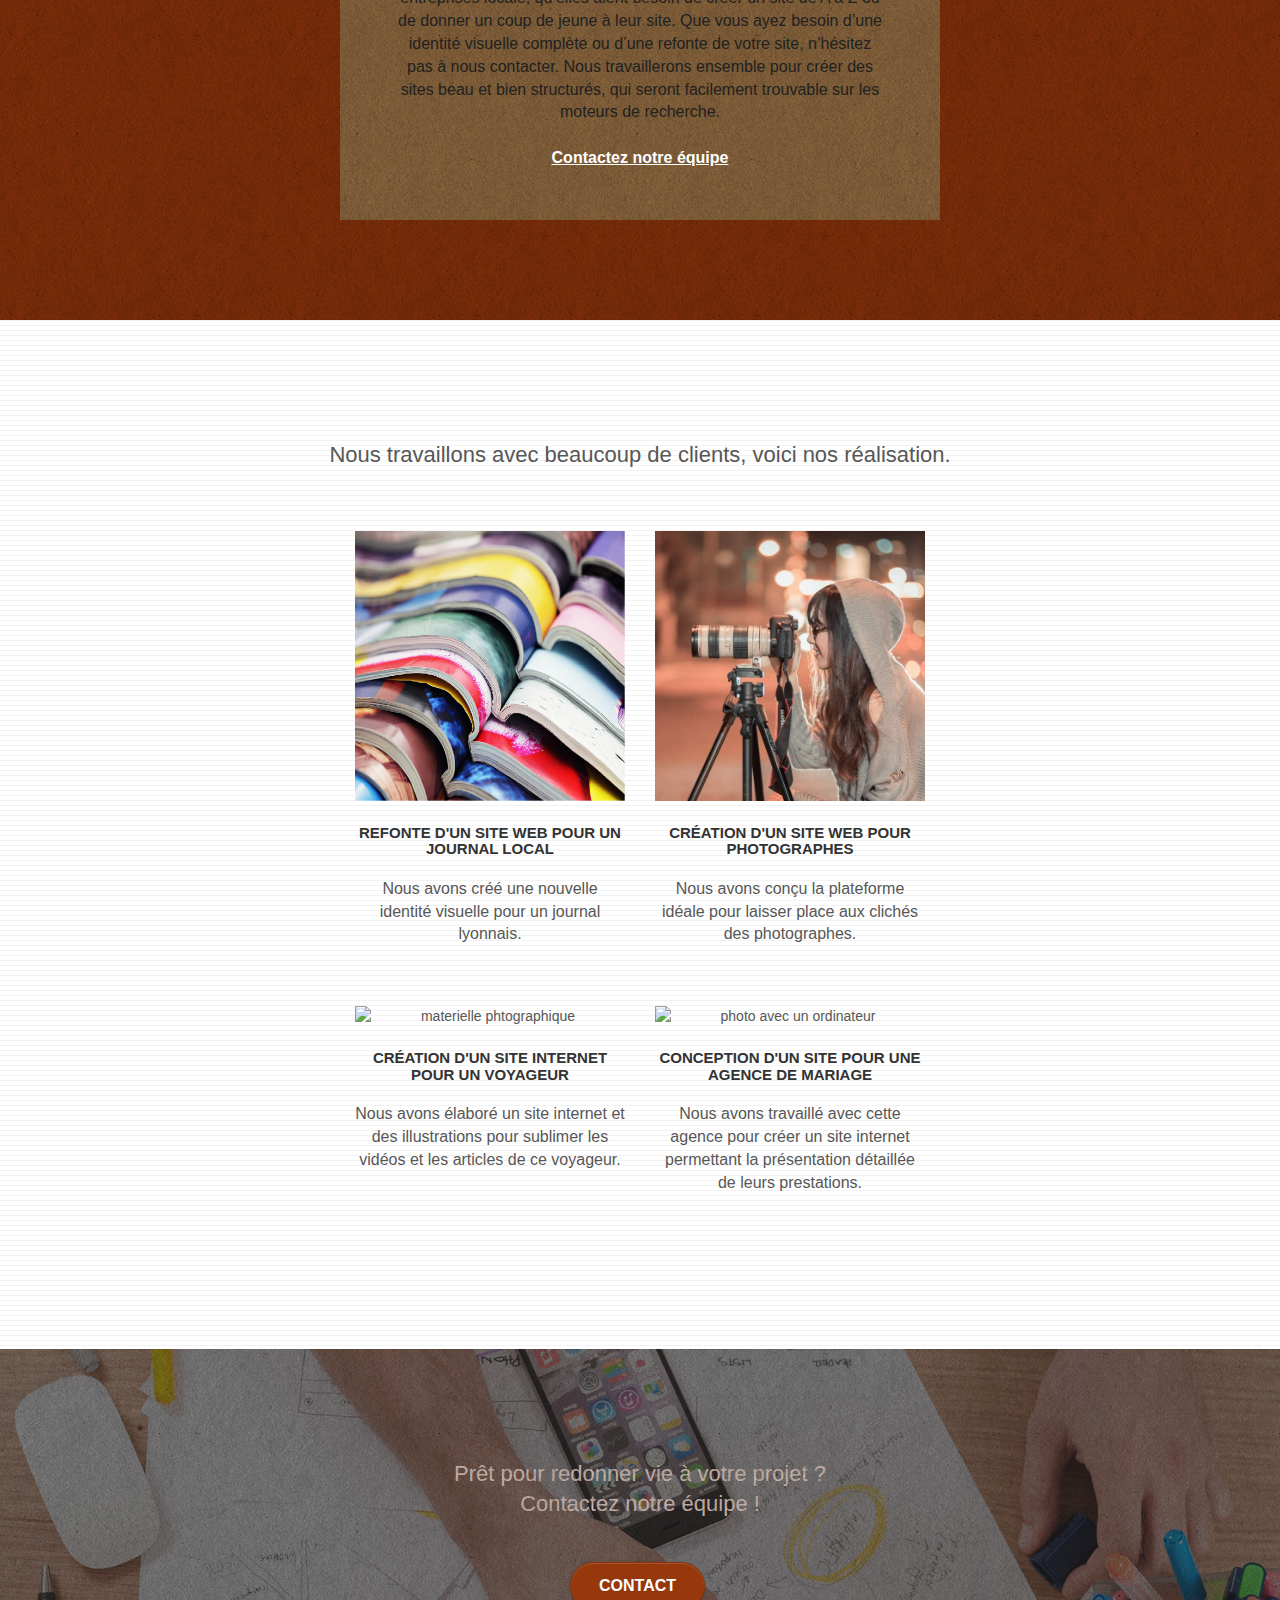
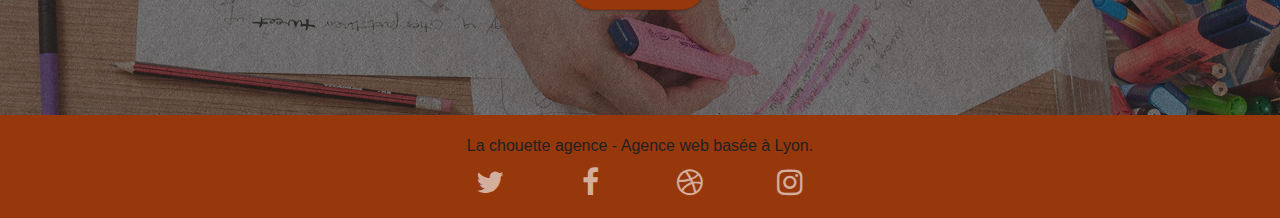
==== commit f2268dd8: "Update index.html" ====
--- a/index.html
+++ b/index.html
@@ -2,8 +2,7 @@
 <html lang="fr">
 <head>
     <meta charset="utf-8">
-    <meta name="keywords" content="seo, google, site web, site internet, agence design paris, agence design, agence design,agence design,agence design,agence design,agence design,agence design,agence design,agence design">
-    <meta name="description" content="seo, google, site web, site internet, agence design paris, agence design, agence design,agence design,agence design,agence design,agence design,agence design,agence design,agence design">
+    <meta name="description" content="La chouette agence est une entreprise de webdesign à Lyon">
     <meta name="viewport" content="width=device-width, initial-scale=1.0, viewport-fit=cover">
     <link rel="shortcut icon" type="image/png" href="favicon.jpg">
     
@@ -34,7 +33,7 @@
 		<nav class="navbar row">
 			<div class="navbar-header">
 				<!-- <div class="keywords" style="color:#cccccc;font-size:16px;">Agence web à paris, stratégie web, web design, illustrations, design de site web, site web, web, internet, site internet, site</div> -->
-				<a class="navbar-brand" href="index.html"><img src="img/la-chouette-agence.png" alt="paris web design logo agence web meilleure agence" height="40" /></a>
+				<a class="navbar-brand" href="index.html"><img src="img/la-chouette-agence.png" alt="paris web design logo " height="40" /></a>
 				<!-- <div class="keywords" style="color:#cccccc;font-size:16px;">Agence web à paris, stratégie web, web design, illustrations, design de site web, site web, web, internet, site internet, site</div> -->
 				<button id="nav-toggle" type="button" class="ui-navbar-toggle navbar-toggle" data-toggle="collapse" data-target=".navbar-1">
 					<span class="sr-only">Toggle navigation</span><span class="icon-bar"></span><span class="icon-bar"></span><span class="icon-bar"></span>
@@ -61,7 +60,7 @@
 	<div class="container bloc-lg">
 		<div class="row tight-width-whitespace">
 			<div class="col-sm-12">
-				<img src="img/logo.png" class="center-block image-resize-mode " width="100" alt="La chouette agence, agence web paris, création logo paris" />
+				<img src="img/logo.png" class="center-block image-resize-mode " width="100" alt="La chouette agence création logo " />
 				<h1 class="text-center hero-bloc-text tc-white ">
 					La chouette agence.
 				</h1>
@@ -79,7 +78,6 @@
 	<div class="container bloc-md">
 		<div class="row">
 			<div class="col-sm-12 text-center">
-				<!--<img alt="agence web, agence web paris, web design paris, stratégie web" src="img/title.png" />-->
 				<h2>"Les chouette agence est une excellente agence de web design qui aide les entreprises à devenir attractives et visibles sur internet."</h2>
 			</div>
 		</div>
@@ -120,7 +118,6 @@
 		</div>
 		<div class="row voffset-lg voffset">
 			<div class="col-xs-12 col-md-8 col-md-offset-2 text-center">
-				<!--<img alt="agence web, agence web paris, web design paris, stratégie web" src="img/citation.png" />-->
 				<h2>"La chouette agence est une excellente agence web ! Les
 				web designer ont réussi à capturer l'essence de notre entreprise
 				et à l'intégrer à notre site. Cela nous a aidé à doubler nos ventes
@@ -154,14 +151,13 @@
 	<div class="container bloc-lg">
 		<div class="row">
 			<div class="col-sm-12 text-center">
-			<!--	<img alt="agence web, agence web paris, web design paris, stratégie web" src="img/title2.png" />-->
 				<h2>Nous travaillons avec beaucoup de clients,
 				voici nos réalisation.</h2>
 			</div>
 		</div>
 		<div class="row tight-width-whitespace portfolio-row">
 			<div class="col-sm-6">
-				<a href="#" data-lightbox="img/1.jpg" data-gallery-id="gallery-1" data-caption="Refonte d'un site web pour un journal local" data-frame="snapshot-lb"><img src="img/1.jpg" alt="paris web design logo agence web meilleure agence et refonte site web journal" class="img-responsive portfolio-thumb lazyloading" /></a>
+				<a href="#" data-lightbox="img/1.jpg" data-gallery-id="gallery-1" data-caption="Refonte d'un site web pour un journal local" data-frame="snapshot-lb"><img src="img/1.jpg" alt=" multi livre coloré" class="img-responsive portfolio-thumb lazyloading" /></a>
 				<h3 class="mg-md text-center">
 					Refonte d'un site web pour un journal local
 				</h3>
@@ -170,7 +166,7 @@
 				</p>
 			</div>
 			<div class="col-sm-6">
-				<a href="#" data-lightbox="img/2.jpg" data-gallery-id="gallery-1" data-caption="Création d'un site web pour photographes" data-frame="snapshot-lb"><img src="img/2.jpg" class="img-responsive portfolio-thumb lazyloading" alt="paris web design logo agence web meilleure agence, Création d'un site web pour photographes" /></a>
+				<a href="#" data-lightbox="img/2.jpg" data-gallery-id="gallery-1" data-caption="Création d'un site web pour photographes" data-frame="snapshot-lb"><img src="img/2.jpg" class="img-responsive portfolio-thumb lazyloading" alt="photographes avec un appareil photo" /></a>
 				<h3 class="mg-md text-center">
 					Création d'un site web pour photographes
 				</h3>
@@ -181,7 +177,7 @@
 		</div>
 		<div class="row tight-width-whitespace portfolio-row">
 			<div class="col-sm-6">
-				<a href="#" data-lightbox="img/3.jpg" data-gallery-id="gallery-1" data-caption="Création d'un site internet pour un voyageur" data-frame="snapshot-lb"><img src="img/3.jpg" class="img-responsive portfolio-thumb lazyloading" alt="paris web design logo agence web meilleure agence, Création d'un site web pour voyageur"/></a>
+				<a href="#" data-lightbox="img/3.jpg" data-gallery-id="gallery-1" data-caption="Création d'un site internet pour un voyageur" data-frame="snapshot-lb"><img src="img/3.jpg" class="img-responsive portfolio-thumb lazyloading" alt="materielle phtographique"/></a>
 				<h3 class="mg-md text-center">
 					Création d'un site internet pour un voyageur
 				</h3>
@@ -190,7 +186,7 @@
 				</p>
 			</div>
 			<div class="col-sm-6">
-				<a href="#" data-lightbox="img/4.jpg" data-gallery-id="gallery-1" data-caption="Conception d'un site pour une agence de mariage" data-frame="snapshot-lb"><img src="img/4.jpg" class="img-responsive portfolio-thumb lazyloading" alt="paris web design logo agence web meilleure agence, Création d'un site web pour agence de mariage" /></a>
+				<a href="#" data-lightbox="img/4.jpg" data-gallery-id="gallery-1" data-caption="Conception d'un site pour une agence de mariage" data-frame="snapshot-lb"><img src="img/4.jpg" class="img-responsive portfolio-thumb lazyloading" alt="photo avec un ordinateur" /></a>
 				<h3 class="mg-md text-center">
 					Conception d'un site pour une agence de mariage
 				</h3>
@@ -258,12 +254,12 @@
 
 </div>
 <!-- Principal conteneur END -->
- 	<script src="./js/jquery-2.1.0.js"></script>
-	<script src="./js/bootstrap.js"></script>
-	<script src="./js/blocs.js"></script>
+ 	<script src="./js/jquery-2.1.0.js" defer></script>
+	<script src="./js/bootstrap.js" defer></script>
+	<script src="./js/blocs.js" defer></script>
 	<script src="./js/jquery.touchSwipe.js" defer></script>
-	<script src="https://cdnjs.cloudflare.com/ajax/libs/lazysizes/4.1.5/lazysizes.min.js"></script>
-	<script src="./js/gmaps.js"></script>
+	<script src="https://cdnjs.cloudflare.com/ajax/libs/lazysizes/4.1.5/lazysizes.min.js" defer></script>
+	<script src="./js/gmaps.js" defer></script>
 
 </body>
 </html>
